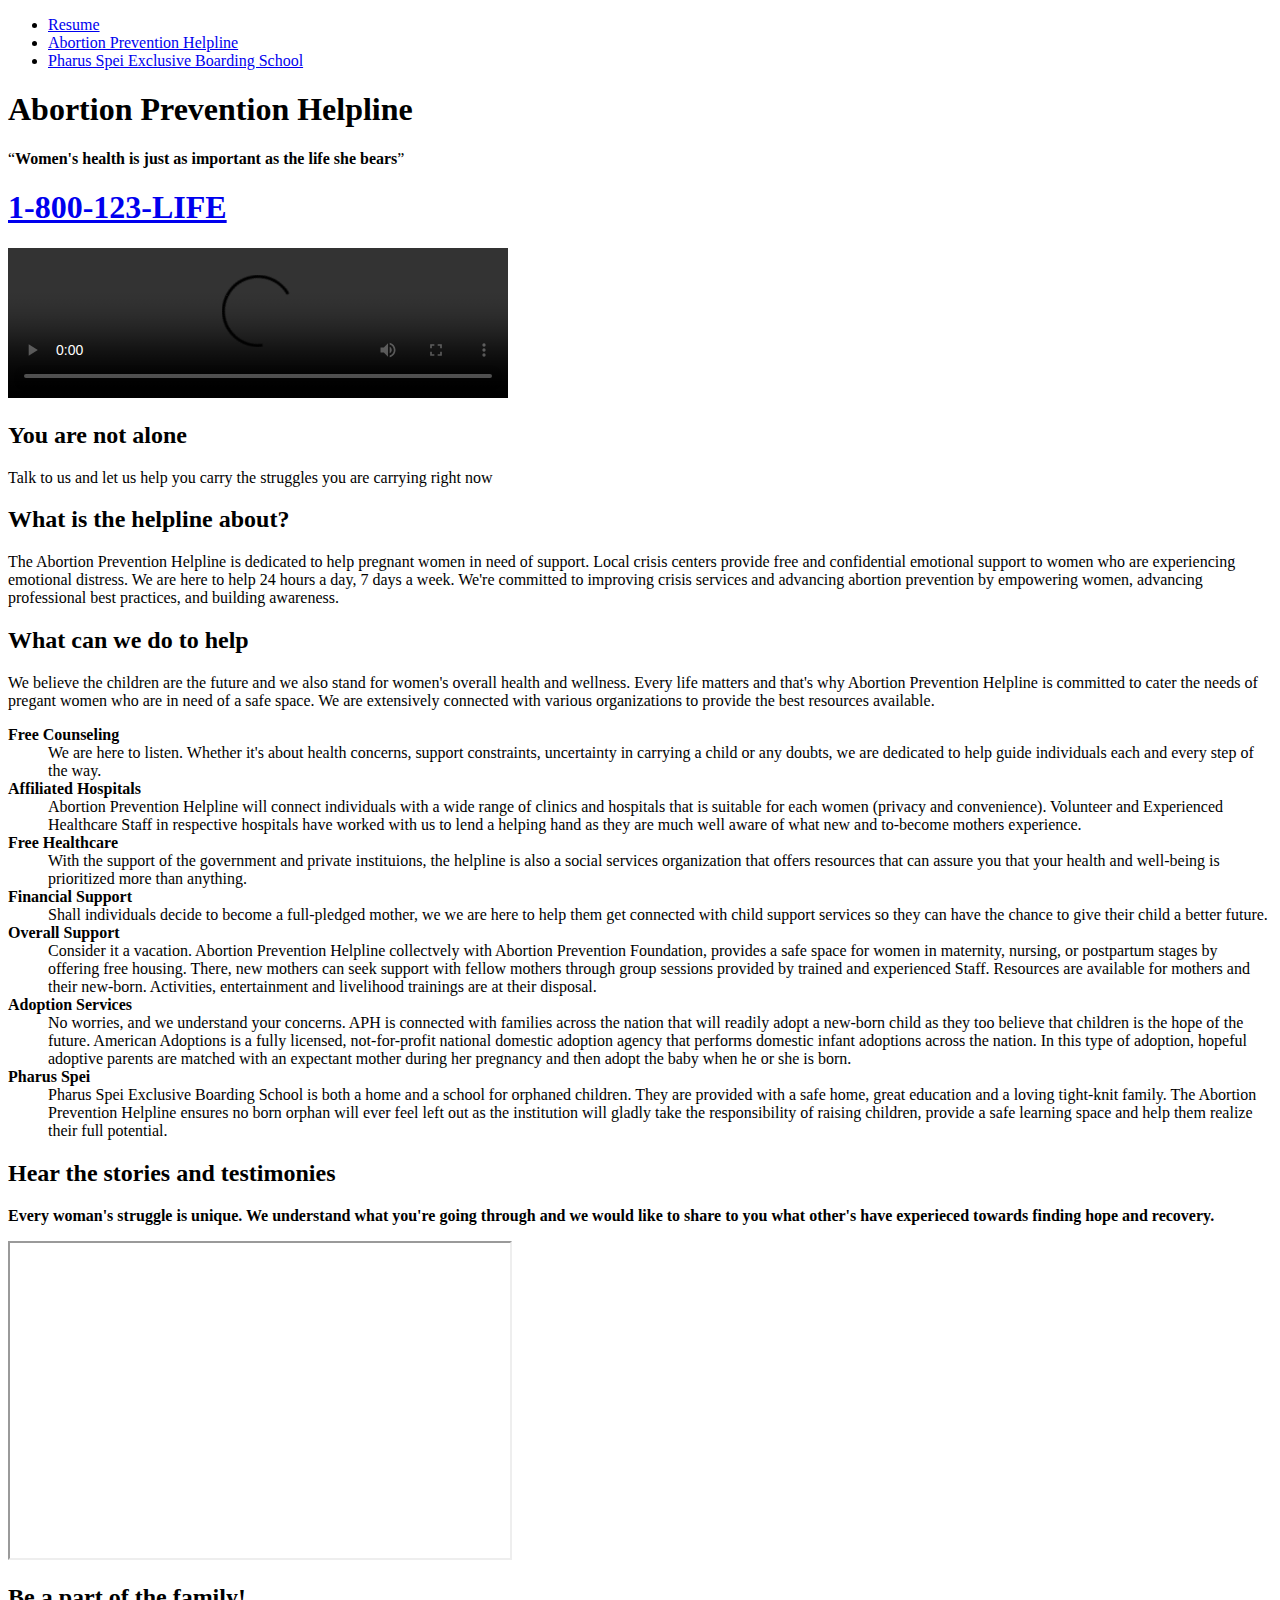
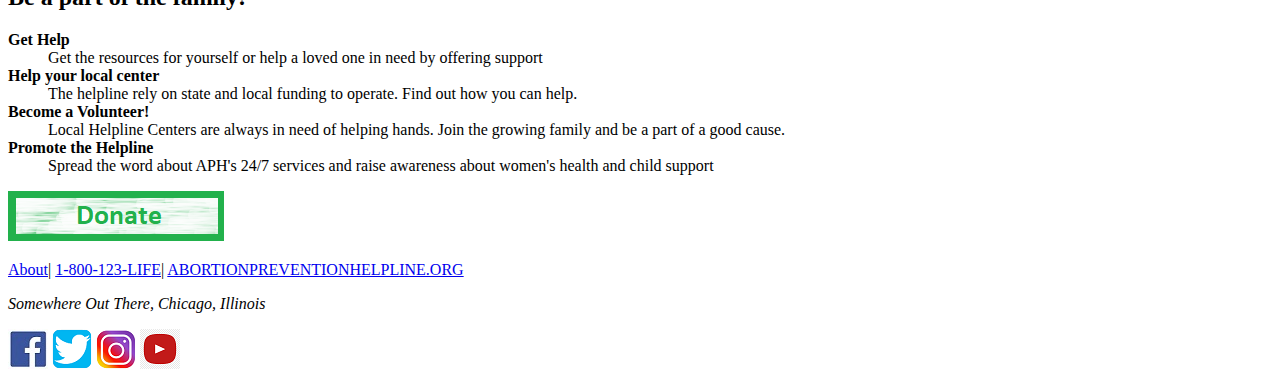
==== aph.html @ 156ce972 "Update aph.html" ====
<!DOCTYPE html>
<html lang="en">
  <head>
    <meta charset="UTF-8">
    <meta http-equiv="X-UA-Compatible" content="IE=edge">
    <meta name="viewport" content="width=device-width, initial-scale=1.0">
    <link rel="stylesheet" href="style.css">
    <link rel="stylesheet" href="normalize.css">
    <link rel="icon" href="images/webIcon.PNG">
    <title>Marc Envisions-APH</title>
  </head>

  <body>
    <header>
      <nav>
        <ul>
          <li><a href="index.html">Resume</a></li>
          <li><a href="aph.html">Abortion Prevention Helpline</a></li>
          <li><a href="pharus.html">Pharus Spei Exclusive Boarding School</a></li>
        </ul>
      </nav>
    </header>
    <main>
      <section>
        <h1>Abortion Prevention Helpline</h1>
        <q><strong>Women's health is just as important as the life she bears</strong></q>
        <a href="tel:0123456789"><h1>1-800-123-LIFE</h1></a>
      </section>
  
      <section>
        <video controls autoplay loop width="500" src="media/motherandchild.mp4">This browser may not support video file</video>
        <h2>You are not alone</h2>
        <p>Talk to us and let us help you carry the struggles you are carrying right now</p>
      </section>
  
      <section>
        <h2>What is the helpline about?</h2>
        <p>
          The Abortion Prevention Helpline is dedicated to help pregnant women in need of support. Local crisis centers provide free and confidential 
          emotional support to women who are experiencing emotional distress. We are here to help 24 hours a day, 7 days a week. We're committed 
          to improving crisis services and advancing abortion prevention by empowering women, advancing professional best practices, 
          and building awareness.
        </p>
      </section>
      
      <section>
        <h2>What can we do to help</h2>
        <p>
          We believe the children are the future and we also stand for women's overall health and wellness. Every life matters and that's why 
          Abortion Prevention Helpline is committed to cater the needs of pregant women who are in need of a safe space. We are extensively connected 
          with various organizations to provide the best resources available.
        </p>
        <dl>
          <dt><strong>Free Counseling</strong></dt>
          <dd>
            We are here to listen. Whether it's about health concerns, support constraints, uncertainty in carrying a child or any doubts, we 
            are dedicated to help guide individuals each and every step of the way. 
          </dd>
          <dt><strong>Affiliated Hospitals</strong></dt>
          <dd>
            Abortion Prevention Helpline will connect individuals with a wide range of clinics and hospitals that is suitable for each women (privacy and convenience).
            Volunteer and Experienced Healthcare Staff in respective hospitals have worked with us to lend a helping hand as they are much well 
            aware of what new and to-become mothers experience.
          </dd>
          <dt><strong>Free Healthcare</strong></dt>
          <dd>
            With the support of the government and private instituions, the helpline is also a social services organization that offers resources that can
            assure you that your health and well-being is prioritized more than anything.
          </dd>
          <dt><strong>Financial Support</strong></dt>
          <dd>
            Shall individuals decide to become a full-pledged mother, we we are here to help them get connected with child support services so they can have the chance to 
            give their child a better future. 
          </dd>
          <dt><strong>Overall Support</strong></dt>
          <dd>
            Consider it a vacation. Abortion Prevention Helpline collectvely with Abortion Prevention Foundation, provides a safe space for women in maternity, nursing, or
            postpartum stages by offering free housing. There, new mothers can seek support with fellow mothers through group sessions provided by trained and experienced Staff.
            Resources are available for mothers and their new-born. Activities, entertainment and livelihood trainings are at their disposal.
          </dd>
          <dt><strong>Adoption Services</strong></dt>
          <dd>
            No worries, and we understand your concerns. APH is connected with families across the nation that will readily adopt a new-born child as they too believe
            that children is the hope of the future. American Adoptions is a fully licensed, not-for-profit national domestic adoption agency that performs domestic infant 
            adoptions across the nation. In this type of adoption, hopeful adoptive parents are matched with an expectant mother during her pregnancy and then adopt the 
            baby when he or she is born.
          </dd>
          <dt><strong>Pharus Spei</strong></dt>
          <dd>
            Pharus Spei Exclusive Boarding School is both a home and a school for orphaned children. They are provided with a safe home, great education and a
            loving tight-knit family. The Abortion Prevention Helpline ensures no born orphan will ever feel left out as the institution will gladly take the responsibility
            of raising children, provide a safe learning space and help them realize their full potential.
          </dd>
        </dl>
      </section>

      <section>
        <h2>Hear the stories and testimonies</h2>
        <p><strong>Every woman's struggle is unique. We understand what you're going through and we would like to share to you what other's have experieced towards finding hope and recovery.</strong></p>
        <iframe width="500" height="315" src="https://www.youtube.com/embed/kkMbNceHHxA" title="YouTube video player" allow="accelerometer; autoplay; clipboard-write; encrypted-media; gyroscope; picture-in-picture" allowfullscreen></iframe>
      </section>
      
      <section>
        <h2>Be a part of the family!</h2>
        <dl>
          <dt><strong>Get Help</strong></dt>
          <dd>Get the resources for yourself or help a loved one in need by offering support</dd>
          <dt><strong>Help your local center</strong></dt>
          <dd>The helpline rely on state and local funding to operate. Find out how you can help.</dd>
          <dt><strong>Become a Volunteer!</strong></dt>
          <dd>Local Helpline Centers are always in need of helping hands. Join the growing family and be a part of a good cause.</dd>
          <dt><strong>Promote the Helpline</strong></dt>
          <dd>Spread the word about APH's 24/7 services and raise awareness about women's health and child support</dd>
        </dl>
        <a href="https://www.paypal.com"><img src="images/donate.png" alt="This is a donate button" title="Donate Now"></a> 
      </section>
    </main>
    <footer>
      <nav>
        <p>
          <a href="index.html">About</a>|
          <a href="tel:0123456789">1-800-123-LIFE</a>|
          <a href="abh.html">ABORTIONPREVENTIONHELPLINE.ORG</a>
        </p>
      </nav>
      <address>Somewhere Out There, Chicago, Illinois</address>
      <p>
        <a href="https://www.facebook.com"><img src="images/fb.png" alt="this is facebook link" title="Connect with us on Facebook"></a>
        <a href="https://www.twitter.com"><img src="images/tt.png" alt="this is twitter link" title="Connect with us on Twitter"></a>
        <a href="https://www.instagram.com"><img src="images/ig.png" alt="this is instagram link" title="Connect with us on Instagram"></a>
        <a href="https://www.youtube.com"><img src="images/yt.png" alt="this is youtube link" title="Connect with us on YouTube"></a>
      </p>     
    </footer>
  </body>
</html>
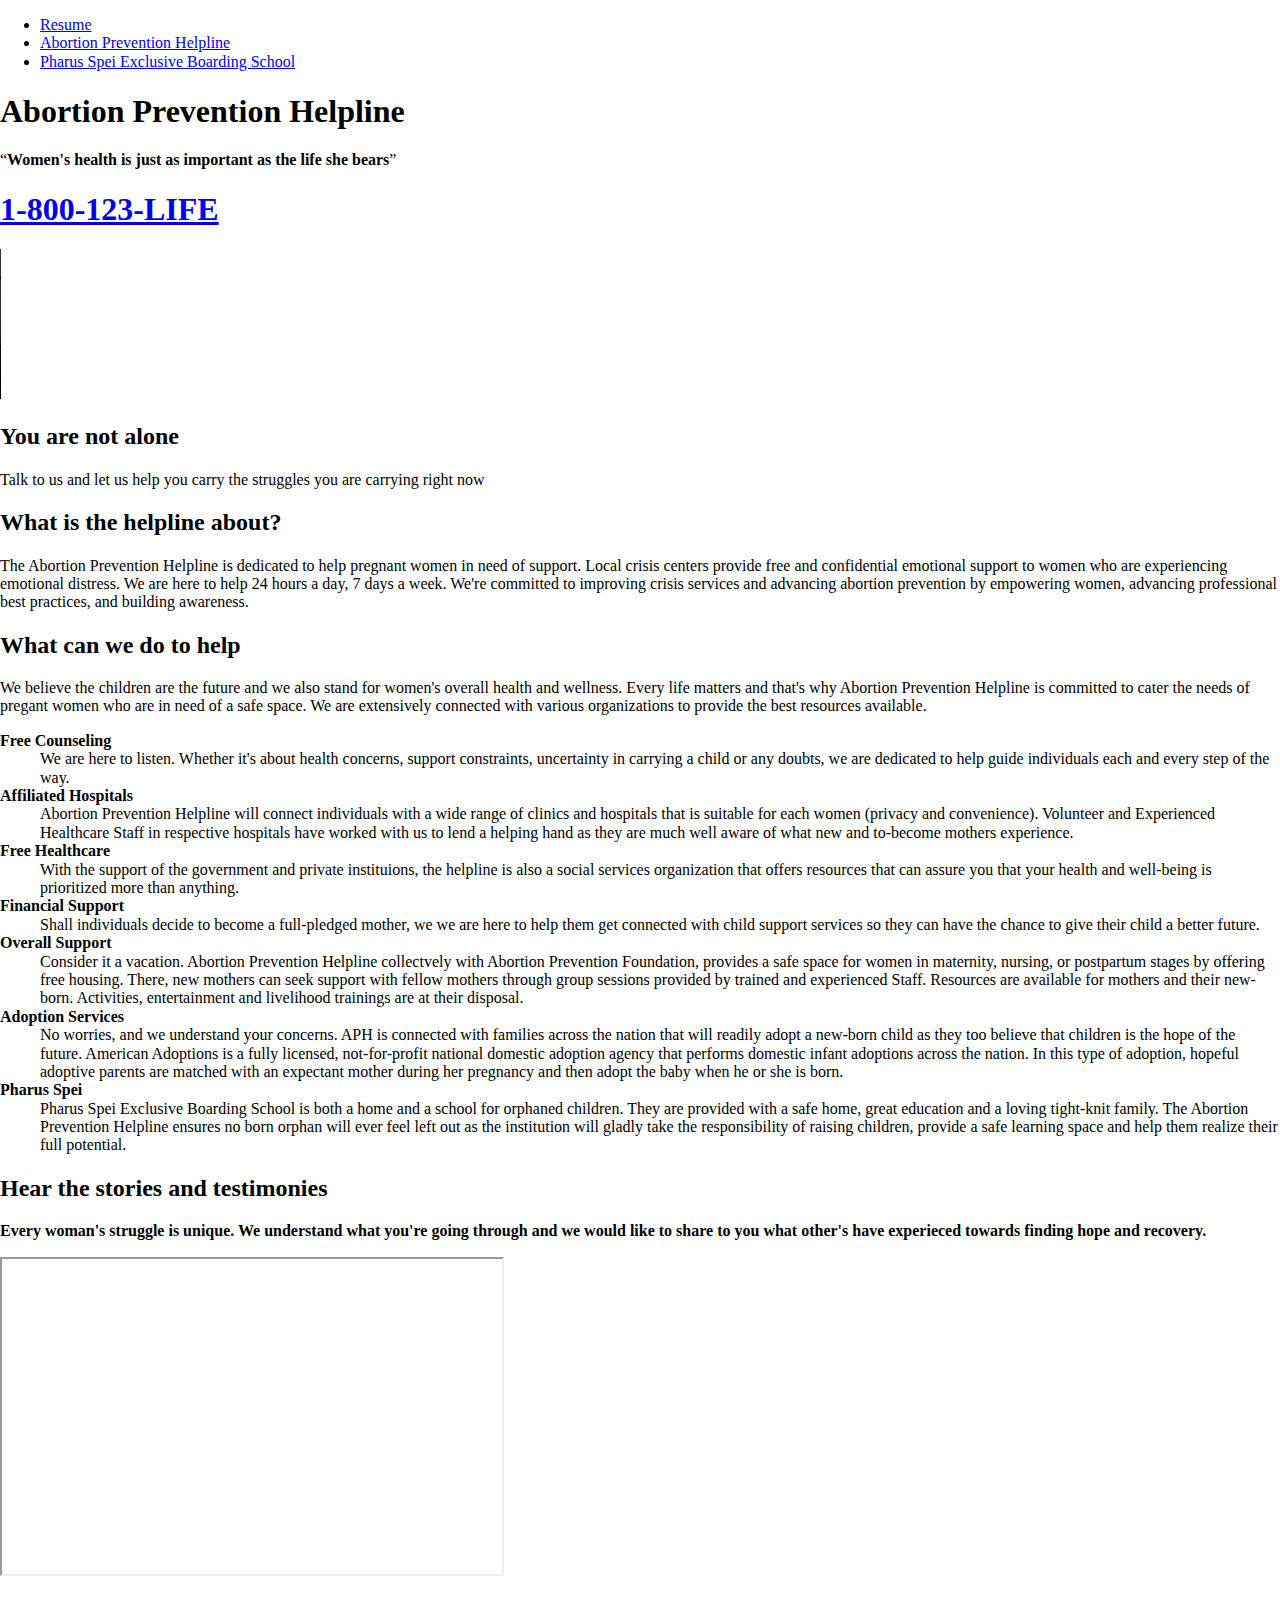
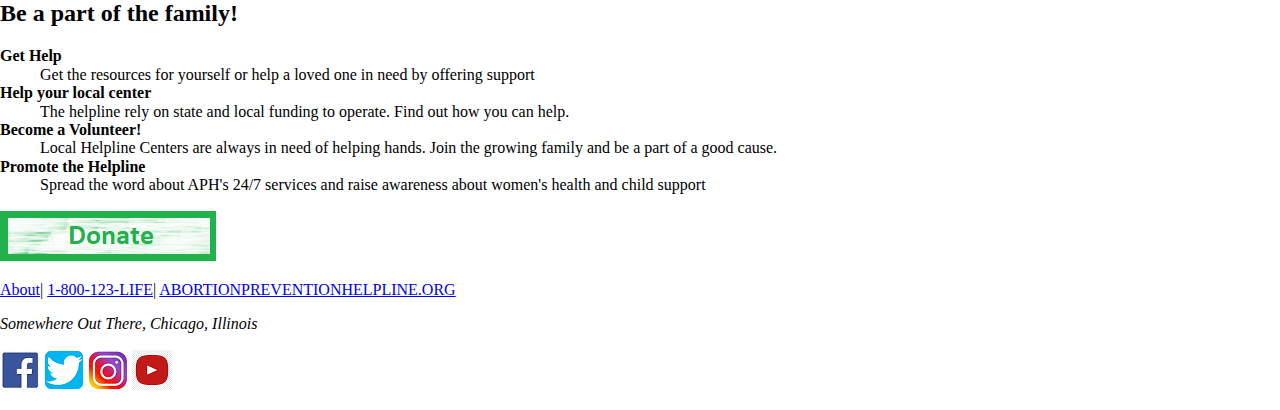
==== commit 9f663590: "Update aph.html" ====
--- a/aph.html
+++ b/aph.html
@@ -4,8 +4,8 @@
     <meta charset="UTF-8">
     <meta http-equiv="X-UA-Compatible" content="IE=edge">
     <meta name="viewport" content="width=device-width, initial-scale=1.0">
-    <link rel="stylesheet" href="style.css">
-    <link rel="stylesheet" href="normalize.css">
+    <link rel="stylesheet" href="css/style.css">
+    <link rel="stylesheet" href="css/normalize.css">
     <link rel="icon" href="images/webIcon.PNG">
     <title>Marc Envisions-APH</title>
   </head>
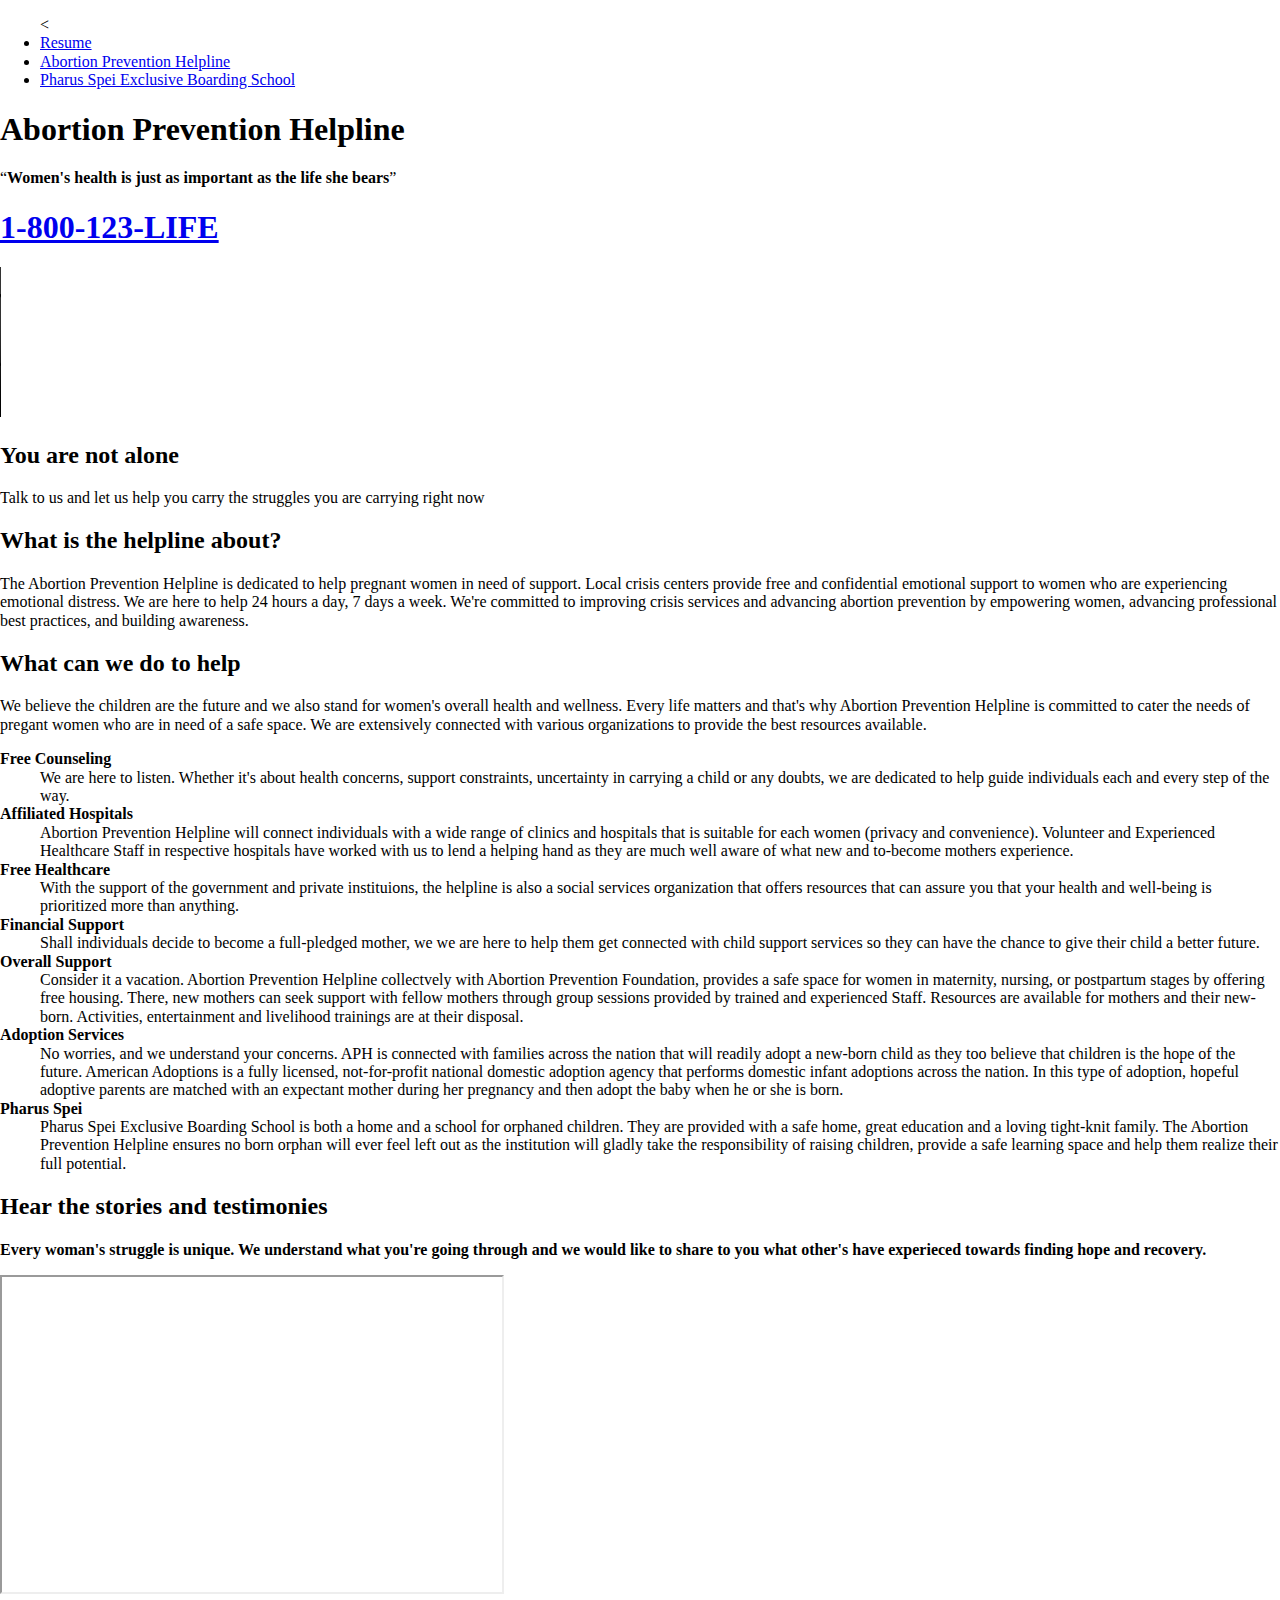
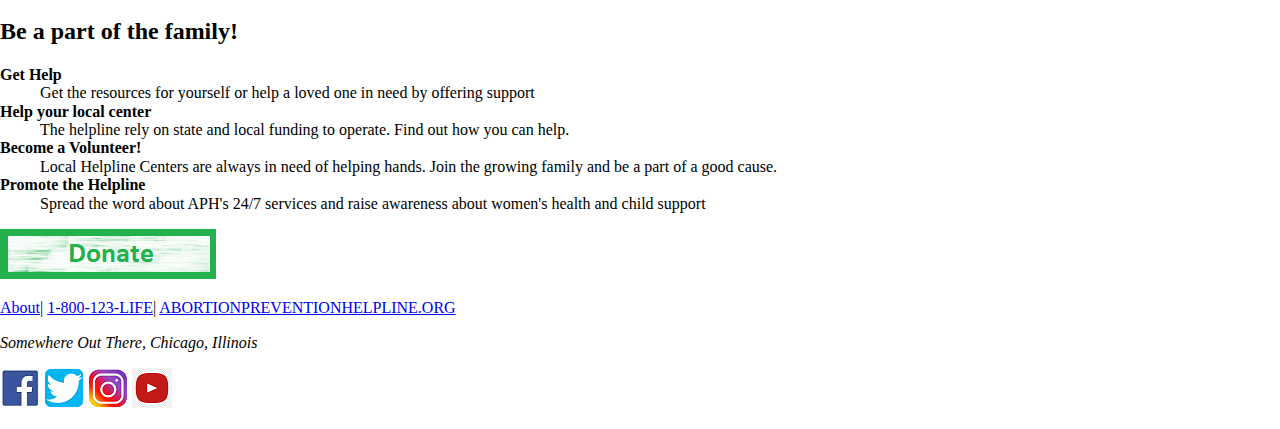
==== commit 9d2ee236: "Update aph.html" ====
--- a/aph.html
+++ b/aph.html
@@ -14,8 +14,8 @@
     <header>
       <nav>
         <ul>
-          <li><a href="index.html">Resume</a></li>
-          <li><a href="aph.html">Abortion Prevention Helpline</a></li>
+          <<li><a href="index.html">Resume</a></li>
+          <li id="selected"><a href="aph.html">Abortion Prevention Helpline</a></li>
           <li><a href="pharus.html">Pharus Spei Exclusive Boarding School</a></li>
         </ul>
       </nav>
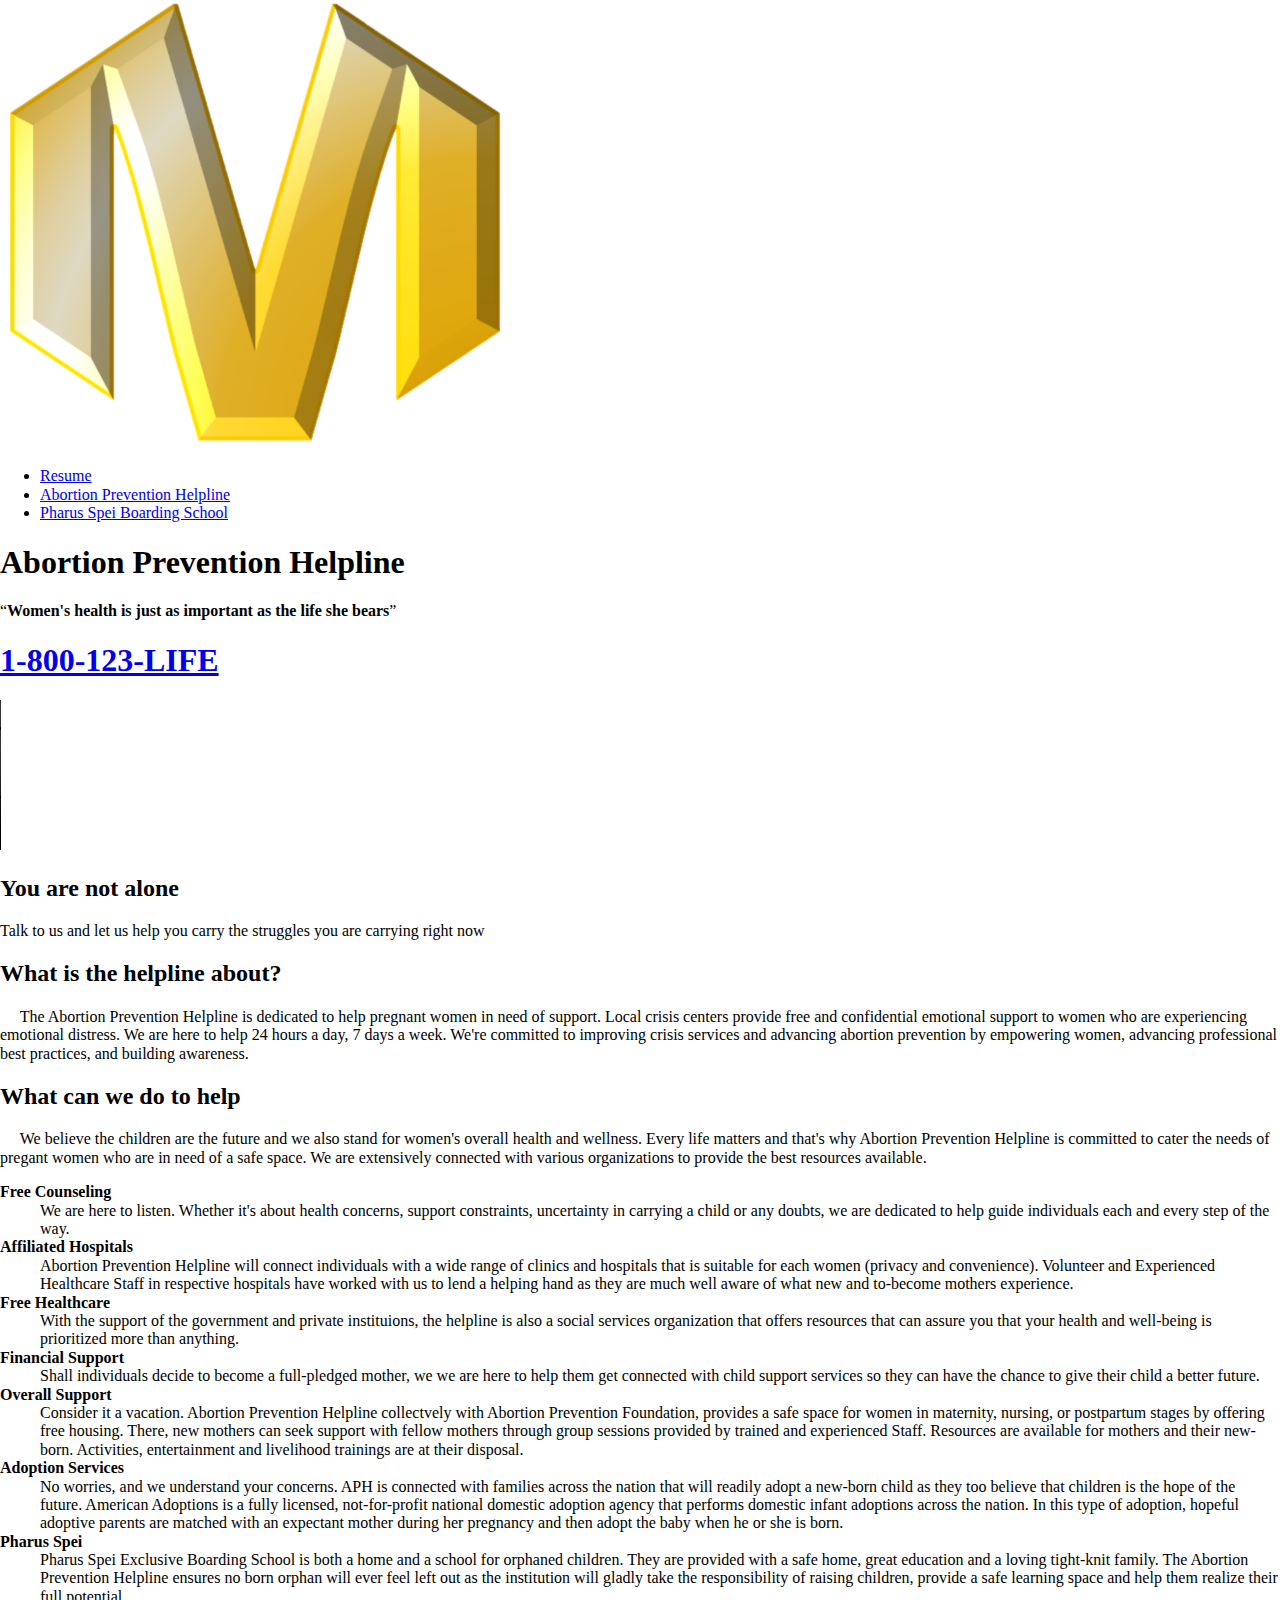
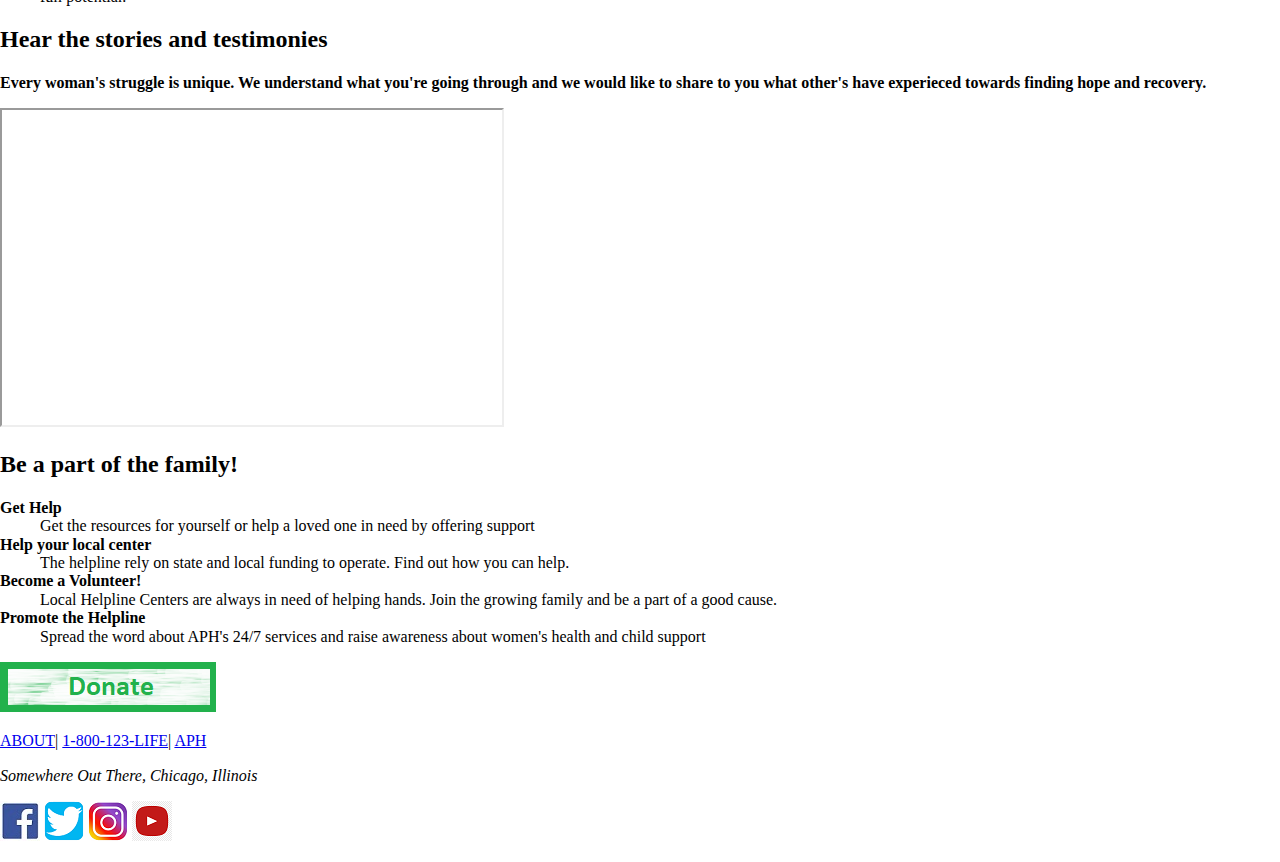
==== commit b16bd5eb: "Update aph.html" ====
--- a/aph.html
+++ b/aph.html
@@ -6,125 +6,144 @@
     <meta name="viewport" content="width=device-width, initial-scale=1.0">
     <link rel="stylesheet" href="css/style.css">
     <link rel="stylesheet" href="css/normalize.css">
+    <link rel="stylesheet" href="css/animations.css">
+    <link href="https://fonts.googleapis.com/css2?family=Varela+Round&display=swap" rel="stylesheet">
     <link rel="icon" href="images/webIcon.PNG">
     <title>Marc Envisions-APH</title>
   </head>
 
-  <body>
-    <header>
-      <nav>
+  <body id="aphBG" class="background">
+    <header id="navbar">
+      <div  id="logo"><img src="images/Logo.png" alt="logo" title="Marc Envisions"></div>
+      <nav id="navbar-container">
         <ul>
-          <<li><a href="index.html">Resume</a></li>
+          <li><a href="index.html">Resume</a></li>
           <li id="selected"><a href="aph.html">Abortion Prevention Helpline</a></li>
-          <li><a href="pharus.html">Pharus Spei Exclusive Boarding School</a></li>
+          <li><a href="pharus.html">Pharus Spei Boarding School</a></li>
         </ul>
       </nav>
     </header>
     <main>
-      <section>
-        <h1>Abortion Prevention Helpline</h1>
-        <q><strong>Women's health is just as important as the life she bears</strong></q>
-        <a href="tel:0123456789"><h1>1-800-123-LIFE</h1></a>
+      <section id="pagehead">
+        <div>
+          <h1>Abortion Prevention Helpline</h1>
+          <q><strong>Women's health is just as important as the life she bears</strong></q>
+          <a href="tel:0123456789"><h1>1-800-123-LIFE</h1></a>
+        </div>
       </section>
   
-      <section>
-        <video controls autoplay loop width="500" src="media/motherandchild.mp4">This browser may not support video file</video>
-        <h2>You are not alone</h2>
-        <p>Talk to us and let us help you carry the struggles you are carrying right now</p>
-      </section>
+      <div id="aphContent">
+        <section id="sec1">
+          <video class="media" controls autoplay loop width="500" src="media/motherandchild.mp4">This browser may not support video file</video>
+          <h2>You are not alone</h2>
+          <p>Talk to us and let us help you carry the struggles you are carrying right now</p>
+        </section>
+    
+        <section class="sec2">
+          <h2 class="title">What is the helpline about?</h2>
+          <p class="description">
+            &emsp; The Abortion Prevention Helpline is dedicated to help pregnant women in need of support. Local crisis centers provide free and confidential 
+            emotional support to women who are experiencing emotional distress. We are here to help 24 hours a day, 7 days a week. We're committed 
+            to improving crisis services and advancing abortion prevention by empowering women, advancing professional best practices, 
+            and building awareness.
+          </p>
+        </section>
+        
+        <section class="sec2">
+          <h2 class="title">What can we do to help</h2>
+          <div class="description">
+            <p>
+              &emsp; We believe the children are the future and we also stand for women's overall health and wellness. Every life matters and that's why 
+              Abortion Prevention Helpline is committed to cater the needs of pregant women who are in need of a safe space. We are extensively connected 
+              with various organizations to provide the best resources available.
+            </p>
+            <dl>
+              <dt><strong>Free Counseling</strong></dt>
+              <dd>
+                We are here to listen. Whether it's about health concerns, support constraints, uncertainty in carrying a child or any doubts, we 
+                are dedicated to help guide individuals each and every step of the way. 
+              </dd>
+              <dt><strong>Affiliated Hospitals</strong></dt>
+              <dd>
+                Abortion Prevention Helpline will connect individuals with a wide range of clinics and hospitals that is suitable for each women (privacy and convenience).
+                Volunteer and Experienced Healthcare Staff in respective hospitals have worked with us to lend a helping hand as they are much well 
+                aware of what new and to-become mothers experience.
+              </dd>
+              <dt><strong>Free Healthcare</strong></dt>
+              <dd>
+                With the support of the government and private instituions, the helpline is also a social services organization that offers resources that can
+                assure you that your health and well-being is prioritized more than anything.
+              </dd>
+              <dt><strong>Financial Support</strong></dt>
+              <dd>
+                Shall individuals decide to become a full-pledged mother, we we are here to help them get connected with child support services so they can have the chance to 
+                give their child a better future. 
+              </dd>
+              <dt><strong>Overall Support</strong></dt>
+              <dd>
+                Consider it a vacation. Abortion Prevention Helpline collectvely with Abortion Prevention Foundation, provides a safe space for women in maternity, nursing, or
+                postpartum stages by offering free housing. There, new mothers can seek support with fellow mothers through group sessions provided by trained and experienced Staff.
+                Resources are available for mothers and their new-born. Activities, entertainment and livelihood trainings are at their disposal.
+              </dd>
+              <dt><strong>Adoption Services</strong></dt>
+              <dd>
+                No worries, and we understand your concerns. APH is connected with families across the nation that will readily adopt a new-born child as they too believe
+                that children is the hope of the future. American Adoptions is a fully licensed, not-for-profit national domestic adoption agency that performs domestic infant 
+                adoptions across the nation. In this type of adoption, hopeful adoptive parents are matched with an expectant mother during her pregnancy and then adopt the 
+                baby when he or she is born.
+              </dd>
+              <dt><strong>Pharus Spei</strong></dt>
+              <dd>
+                Pharus Spei Exclusive Boarding School is both a home and a school for orphaned children. They are provided with a safe home, great education and a
+                loving tight-knit family. The Abortion Prevention Helpline ensures no born orphan will ever feel left out as the institution will gladly take the responsibility
+                of raising children, provide a safe learning space and help them realize their full potential.
+              </dd>
+            </dl>
+          </div>
+        </section>
   
-      <section>
-        <h2>What is the helpline about?</h2>
-        <p>
-          The Abortion Prevention Helpline is dedicated to help pregnant women in need of support. Local crisis centers provide free and confidential 
-          emotional support to women who are experiencing emotional distress. We are here to help 24 hours a day, 7 days a week. We're committed 
-          to improving crisis services and advancing abortion prevention by empowering women, advancing professional best practices, 
-          and building awareness.
-        </p>
-      </section>
-      
-      <section>
-        <h2>What can we do to help</h2>
-        <p>
-          We believe the children are the future and we also stand for women's overall health and wellness. Every life matters and that's why 
-          Abortion Prevention Helpline is committed to cater the needs of pregant women who are in need of a safe space. We are extensively connected 
-          with various organizations to provide the best resources available.
-        </p>
-        <dl>
-          <dt><strong>Free Counseling</strong></dt>
-          <dd>
-            We are here to listen. Whether it's about health concerns, support constraints, uncertainty in carrying a child or any doubts, we 
-            are dedicated to help guide individuals each and every step of the way. 
-          </dd>
-          <dt><strong>Affiliated Hospitals</strong></dt>
-          <dd>
-            Abortion Prevention Helpline will connect individuals with a wide range of clinics and hospitals that is suitable for each women (privacy and convenience).
-            Volunteer and Experienced Healthcare Staff in respective hospitals have worked with us to lend a helping hand as they are much well 
-            aware of what new and to-become mothers experience.
-          </dd>
-          <dt><strong>Free Healthcare</strong></dt>
-          <dd>
-            With the support of the government and private instituions, the helpline is also a social services organization that offers resources that can
-            assure you that your health and well-being is prioritized more than anything.
-          </dd>
-          <dt><strong>Financial Support</strong></dt>
-          <dd>
-            Shall individuals decide to become a full-pledged mother, we we are here to help them get connected with child support services so they can have the chance to 
-            give their child a better future. 
-          </dd>
-          <dt><strong>Overall Support</strong></dt>
-          <dd>
-            Consider it a vacation. Abortion Prevention Helpline collectvely with Abortion Prevention Foundation, provides a safe space for women in maternity, nursing, or
-            postpartum stages by offering free housing. There, new mothers can seek support with fellow mothers through group sessions provided by trained and experienced Staff.
-            Resources are available for mothers and their new-born. Activities, entertainment and livelihood trainings are at their disposal.
-          </dd>
-          <dt><strong>Adoption Services</strong></dt>
-          <dd>
-            No worries, and we understand your concerns. APH is connected with families across the nation that will readily adopt a new-born child as they too believe
-            that children is the hope of the future. American Adoptions is a fully licensed, not-for-profit national domestic adoption agency that performs domestic infant 
-            adoptions across the nation. In this type of adoption, hopeful adoptive parents are matched with an expectant mother during her pregnancy and then adopt the 
-            baby when he or she is born.
-          </dd>
-          <dt><strong>Pharus Spei</strong></dt>
-          <dd>
-            Pharus Spei Exclusive Boarding School is both a home and a school for orphaned children. They are provided with a safe home, great education and a
-            loving tight-knit family. The Abortion Prevention Helpline ensures no born orphan will ever feel left out as the institution will gladly take the responsibility
-            of raising children, provide a safe learning space and help them realize their full potential.
-          </dd>
-        </dl>
-      </section>
-
-      <section>
-        <h2>Hear the stories and testimonies</h2>
-        <p><strong>Every woman's struggle is unique. We understand what you're going through and we would like to share to you what other's have experieced towards finding hope and recovery.</strong></p>
-        <iframe width="500" height="315" src="https://www.youtube.com/embed/kkMbNceHHxA" title="YouTube video player" allow="accelerometer; autoplay; clipboard-write; encrypted-media; gyroscope; picture-in-picture" allowfullscreen></iframe>
-      </section>
-      
-      <section>
-        <h2>Be a part of the family!</h2>
-        <dl>
-          <dt><strong>Get Help</strong></dt>
-          <dd>Get the resources for yourself or help a loved one in need by offering support</dd>
-          <dt><strong>Help your local center</strong></dt>
-          <dd>The helpline rely on state and local funding to operate. Find out how you can help.</dd>
-          <dt><strong>Become a Volunteer!</strong></dt>
-          <dd>Local Helpline Centers are always in need of helping hands. Join the growing family and be a part of a good cause.</dd>
-          <dt><strong>Promote the Helpline</strong></dt>
-          <dd>Spread the word about APH's 24/7 services and raise awareness about women's health and child support</dd>
-        </dl>
-        <a href="https://www.paypal.com"><img src="images/donate.png" alt="This is a donate button" title="Donate Now"></a> 
-      </section>
+        <section id="s_t">
+          <h2>Hear the stories and testimonies</h2>
+          <p><strong>Every woman's struggle is unique. We understand what you're going through and we would like to share to you what other's have experieced towards finding hope and recovery.</strong></p>
+          <iframe class="media" width="500" height="315" src="https://www.youtube.com/embed/kkMbNceHHxA" title="YouTube video player" allow="accelerometer; autoplay; clipboard-write; encrypted-media; gyroscope; picture-in-picture" allowfullscreen></iframe>
+        </section>
+        
+        <section id="sec3">
+          <h2>Be a part of the family!</h2>
+          <div id="s3boxes">
+            <dl>
+              <div class="box">
+                <dt><strong>Get Help</strong></dt>
+                <dd>Get the resources for yourself or help a loved one in need by offering support</dd>
+              </div>
+              <div class="box">
+                <dt><strong>Help your local center</strong></dt>
+                <dd>The helpline rely on state and local funding to operate. Find out how you can help.</dd>
+              </div>
+              <div class="box">
+                <dt><strong>Become a Volunteer!</strong></dt>
+                <dd>Local Helpline Centers are always in need of helping hands. Join the growing family and be a part of a good cause.</dd>
+              </div>
+              <div class="box">
+                <dt><strong>Promote the Helpline</strong></dt>
+                <dd>Spread the word about APH's 24/7 services and raise awareness about women's health and child support</dd>
+              </div>
+            </dl>
+          </div>
+          <div id="donate">
+            <a href="https://www.paypal.com"><img src="images/donate.png" alt="This is a donate button" title="Donate Now"></a> 
+          </div>
+        </section>
+      </div>
     </main>
-    <footer>
-      <nav>
-        <p>
-          <a href="index.html">About</a>|
-          <a href="tel:0123456789">1-800-123-LIFE</a>|
-          <a href="abh.html">ABORTIONPREVENTIONHELPLINE.ORG</a>
-        </p>
-      </nav>
+    <footer id="aphFoot">
+      <p>
+        <a href="index.html">ABOUT</a>|
+        <a href="tel:0123456789">1-800-123-LIFE</a>|
+        <a href="aph.html">APH</a>
+      </p>
       <address>Somewhere Out There, Chicago, Illinois</address>
-      <p>
+      <p id="medialinks">
         <a href="https://www.facebook.com"><img src="images/fb.png" alt="this is facebook link" title="Connect with us on Facebook"></a>
         <a href="https://www.twitter.com"><img src="images/tt.png" alt="this is twitter link" title="Connect with us on Twitter"></a>
         <a href="https://www.instagram.com"><img src="images/ig.png" alt="this is instagram link" title="Connect with us on Instagram"></a>
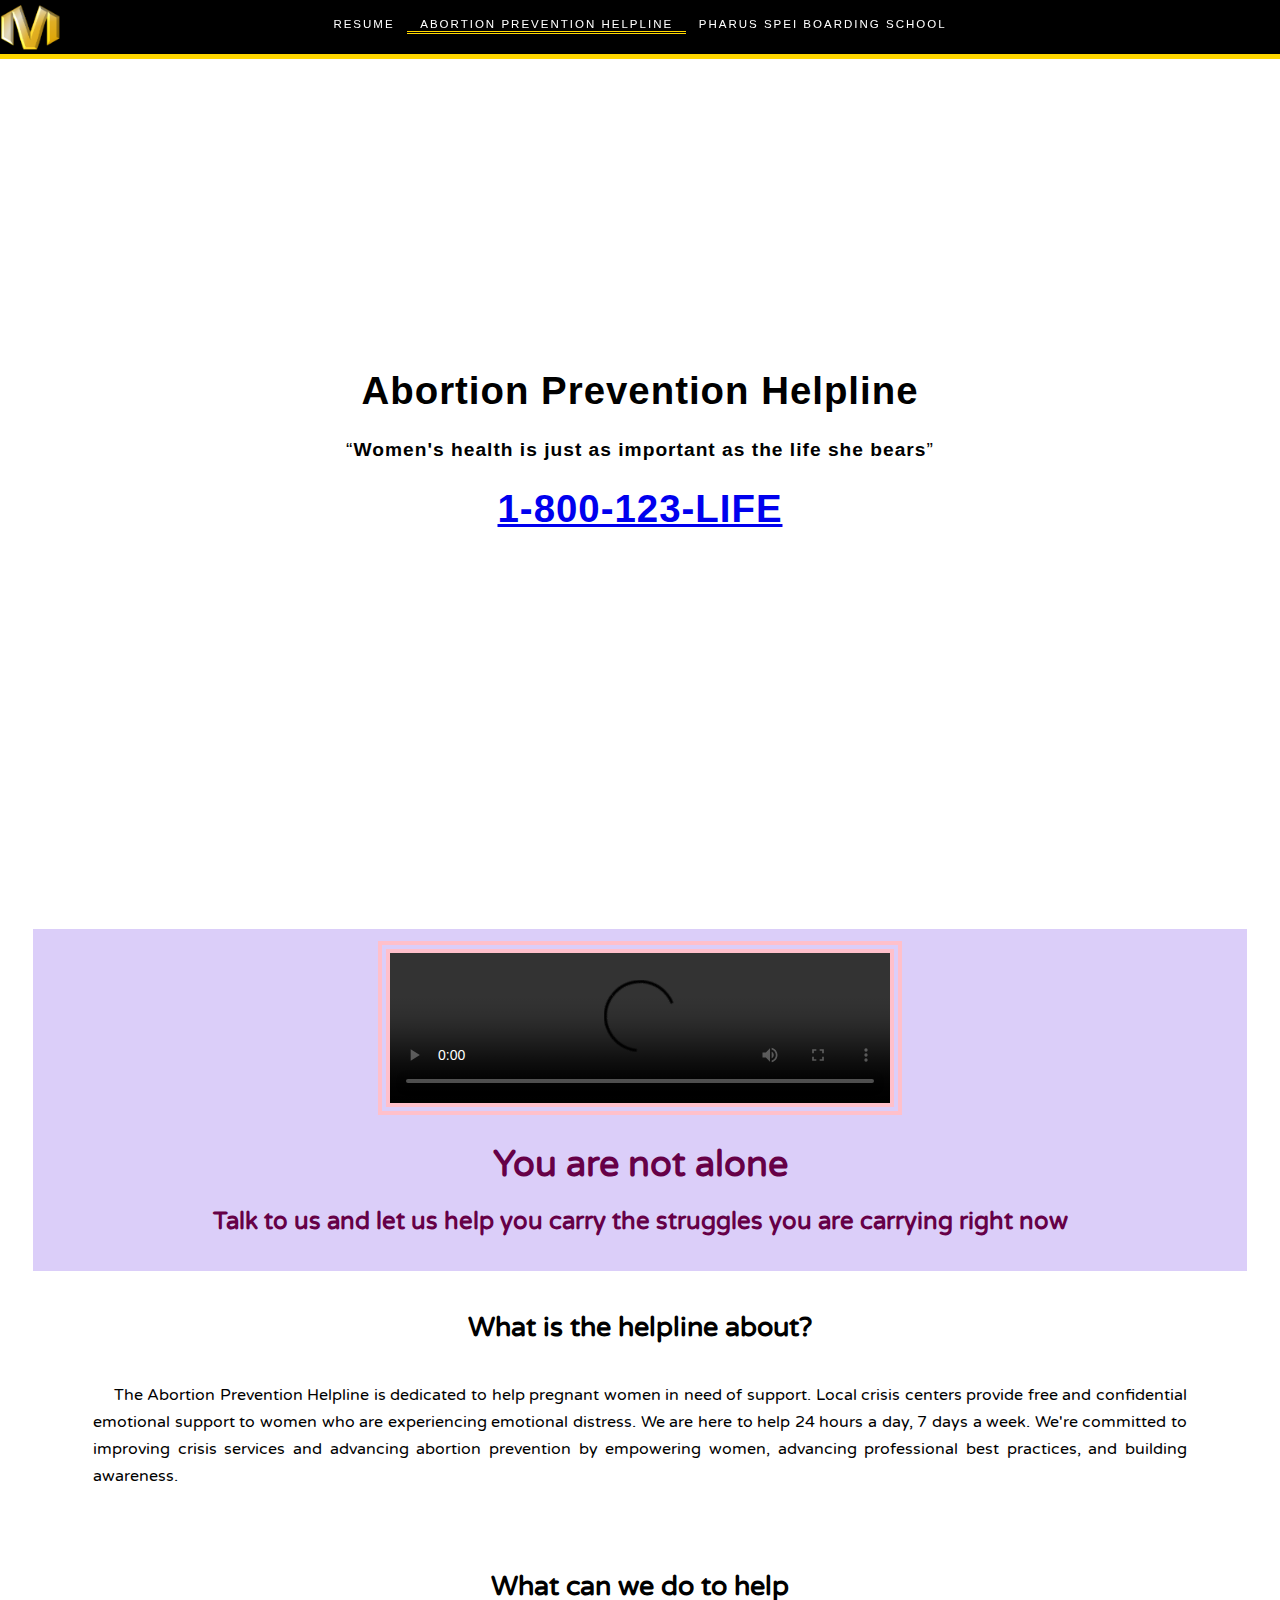
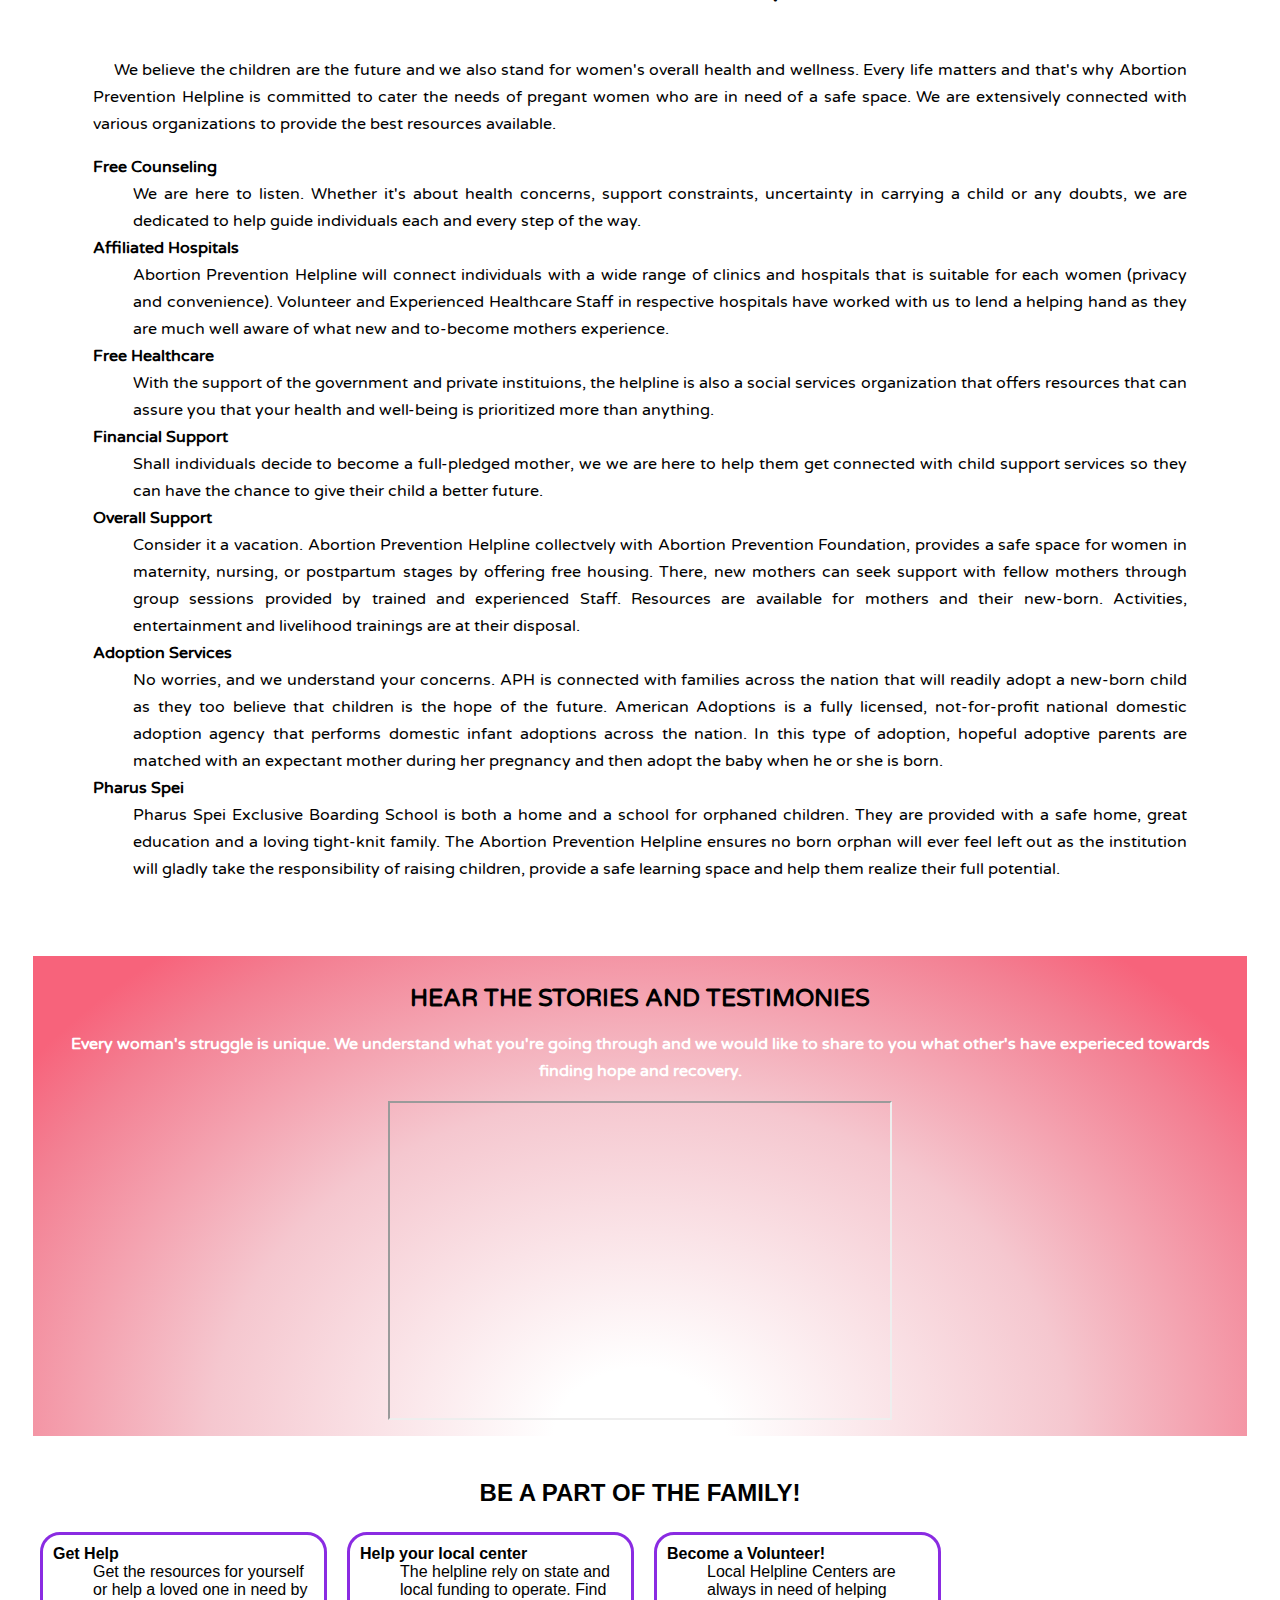
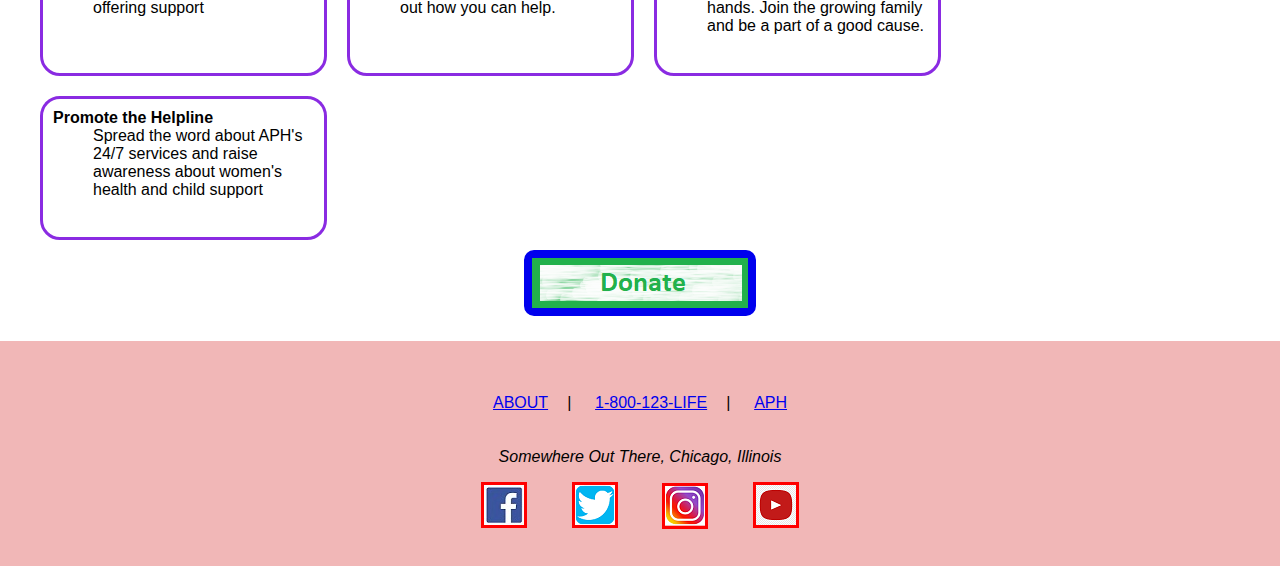
==== commit 118b1195: "update content" ====
--- a/aph.html
+++ b/aph.html
@@ -14,7 +14,7 @@
 
   <body id="aphBG" class="background">
     <header id="navbar">
-      <div  id="logo"><img src="images/Logo.png" alt="logo" title="Marc Envisions"></div>
+      <div id="logo"><img src="images/Logo.png" alt="logo" title="Marc Envisions"></div>
       <nav id="navbar-container">
         <ul>
           <li><a href="index.html">Resume</a></li>
--- a/css/style.css
+++ b/css/style.css
@@ -0,0 +1,625 @@
+.background{
+  -webkit-background-size: cover;
+  -moz-background-size: cover;
+  -o-background-size: cover;
+  background-size: cover;
+  background-attachment: fixed;
+  background-repeat: no-repeat;
+  background-position: center center;
+}
+
+#resumeBG{
+  background-image: url('/ITMD361_Project_02/images/bgwallpaper.jpeg');
+}
+
+#navbar{
+  background-color:black;
+  overflow: hidden;
+  position: fixed;
+  width: 100vw;
+  height: 6vh;
+  top: 0;
+  z-index: 5;
+  border-bottom-style: solid;
+  border-bottom-width: 5px;
+  border-color: gold;
+}
+
+#logo{
+  position: inherit;
+  float: left;
+  max-width: 5%;
+  min-width: 60px;
+  height: 5vh; 
+  margin-top: 5px;
+}
+
+#logo img{
+  width: 100%;
+  height: 100%;
+}
+
+#navbar-container{
+  float: left;
+  width: 100%;
+  position: fixed;
+  margin-top: 2vh;
+}
+
+#navbar-container ul{
+  list-style-type: none;
+  margin: 0;
+  padding: 0;
+  position: relative;
+  left: 50%;
+  float: left;
+}
+
+#navbar-container ul li{
+  float: left;
+  position: relative;
+  right: 50%;
+  display: block;
+  font-size: 0.9vw;
+  font-family:'Segoe UI', Tahoma, Geneva, Verdana, sans-serif;
+  letter-spacing: 2px;
+  text-transform: uppercase;
+}
+
+#navbar-container ul li a{
+  display: block;
+  padding: 0 1vw;
+  color: #fff;
+  text-decoration: none;
+  transition: text-shadow 1.5s;
+}
+
+#selected{
+  border-bottom-style: double;
+  border-color: gold;
+}
+
+#navbar-container a:hover{
+  text-shadow: 0 0 20px white, 0 0 30px yellow, 0 0 40px yellow, 0 0 50px yellow, 0 0 60px yellow, 0 0 70px yellow, 0 0 80px yellow;
+}
+
+#pagehead{
+  height: 100vh;
+  position: relative;
+  display: flex;
+  align-items: center;
+  justify-content: center;
+  text-align: center;
+  font-family:'Segoe UI', Tahoma, Geneva, Verdana, sans-serif;
+  font-size: larger;
+  color: black;
+  letter-spacing: 1px;
+}
+
+#pp{
+  border-style: solid;
+  border-width: 10px;
+  border-radius: 10px;
+}
+
+#fixedPageLayout{
+  background: rgba(0, 0, 0, 0.5);
+  height: 100%;
+  margin-bottom: 110px;
+  padding: 10px 20px 10px 20px;
+  margin-left: 20px;
+  margin-right: 20px;
+  border-style: solid;
+  border-color: gold;
+  border-radius: 10px;
+  overflow: hidden;
+}
+
+#fixedPageLayout>section{
+  color:white;
+  line-height: 30px;
+}
+
+#about{
+  max-width: 500px;
+  margin: auto;
+  margin-bottom: 50px;
+  text-align: center;
+  font-size: larger;
+  font-family:'Segoe UI', Tahoma, Geneva, Verdana, sans-serif;
+}
+
+#about~section>h3{
+  background-color: gold;
+  width: 300px;
+  color: black;
+  text-align: center;
+  border-style: solid;
+  border-radius: 5px;
+  border-color: white;
+  position: relative;
+  top: -40px;
+  align-content: center;
+}
+
+#about~section>dl{
+  padding: 0 40px 40px 40px;
+  font-family: 'Segoe UI', Tahoma, Geneva, Verdana, sans-serif;
+  color:black;
+}
+
+#about~section>ul{
+  padding: 0 40px 40px 40px;
+  font-family: 'Segoe UI', Tahoma, Geneva, Verdana, sans-serif;
+  color:black;
+  font-weight:600;
+}
+
+section>h3{
+  font-family: 'Share Tech Mono', monospace;
+  text-transform: uppercase;
+}
+
+.odd{
+  position: relative;
+  max-width: 1000px;
+  clear: both;
+  background: rgba(255, 255, 255, 0.7);
+  padding: 0 10px 0 10px;
+  border-style: solid;
+  border-radius: 10px;
+  border-color: white;
+  margin-bottom: 50px;
+}
+
+.even{
+  position: relative;
+  max-width: 1000px;
+  float: right;
+  clear: both;
+  background: rgba(255, 255, 255, 0.7);
+  padding: 0 10px 0 10px;
+  border-style: solid;
+  border-radius: 10px;
+  border-color: white;
+  margin-bottom: 50px;
+}
+
+#resFoot{
+  width: 100%;
+  position: fixed;
+  color: white;
+  bottom: 0;
+  background-color: black;
+  border-top: solid;
+  border-color: gold;
+  border-width: 5px;  
+  z-index: 1;
+  text-align: center;
+  padding-bottom: 10px;
+  font-family:'Trebuchet MS', 'Lucida Sans Unicode', 'Lucida Grande', 'Lucida Sans', Arial, sans-serif
+}
+
+#resFoot a{
+  padding: 0 20px 0 20px;
+  transition: color 1s;
+}
+
+#resFoot p a:hover{
+  color: white;
+  font-weight: bold;
+}
+
+#resFoot a:link{
+  color: gold;
+}
+
+#resFoot a:visited{
+  color: gold;
+}
+
+#aphBG{
+  background-image: url('/ITMD361_Project_02/images/aphbg.jpeg'); 
+}
+
+#aphContent{
+  max-width: 1220px;
+  margin: auto;
+  font-family: 'Segoe UI', Tahoma, Geneva, Verdana, sans-serif;
+  line-height: 2vh;
+  padding: 2%;
+  z-index: 0;
+  overflow: hidden;
+}
+
+#aphContent section>video{
+  border-style: double;
+  border-color: pink;
+  border-width: 1vw;
+}
+
+#sec1{
+  border-style: solid;
+  border-color: white;
+  background: rgba(135, 93, 235, 0.3);
+  padding: 1%;
+  width: auto;
+  display: block;
+  text-align: center;
+  font-family: 'Varela Round', sans-serif;
+  font-size: 150%;
+  font-weight: bolder;
+  color: rgb(102, 0, 71);
+  line-height: 3vh;
+}
+
+.sec2{
+  margin-top: 1vh;
+  padding: 1vh 5vh;
+  font-family: 'Varela Round', sans-serif;
+  line-height: 3vh;
+  font-size: 2vh;
+}
+
+.title{
+  text-align: center;
+}
+
+.description{
+  background:rgb(255, 255, 255, 0.5);
+  border-radius: 20px;
+  padding: 2vh;
+  text-align: justify;
+  font-size: 1.8vh;
+}
+
+.media{
+  max-width: 100%;
+  position: relative;
+}
+
+#s_t{
+  background-image: radial-gradient(at 50% 100%, white 10%, rgb(245, 199, 207) 50%, rgb(243, 127, 146) 80%, rgb(247, 99, 123) 90%);
+  border-style: solid;
+  border-color: white;
+  padding: 1%;
+  text-align: center;
+  align-content: center;
+  margin-top: 3vh;
+}
+
+#s_t h2{
+  text-transform: uppercase;
+  font-family: 'Varela Round', sans-serif;
+  line-height: 2.5vh;
+}
+
+#s_t p{
+  font-family: 'Varela Round', sans-serif;
+  font-size: 1em;
+  line-height: 3vh;
+  color: white;
+}
+
+#sec3{
+  margin-top: 5vh;
+  font-family:'Segoe UI', Tahoma, Geneva, Verdana, sans-serif;
+}
+
+#sec3 h2{
+  text-transform: uppercase;
+  text-align: center;
+}
+
+#s3boxes{
+  float: left;
+}
+
+#s3boxes dl{
+  list-style-type: none;
+  margin: 0;
+  padding: 0;
+  position: relative;
+  float: left;
+  left:50%;
+  align-content: center;
+}
+
+.box{
+  height:118px;
+  float: left;
+  position: relative;
+  display: block;
+  max-width: 261px;
+  margin: 10px;
+  padding: 10px;
+  right:50%;
+  background-color: white;
+  border-style: solid;
+  border-radius: 20px;
+  border-color: blueviolet;
+}
+
+#donate{
+  clear: both;
+}
+
+#donate a{
+  border-style: solid;
+  border-width: 0.5em;
+  border-radius: 10px;
+  display: block;
+  width: max-content;
+  height: 50px;
+  margin: 0 auto;
+}
+
+#aphFoot{
+  width: 100%;
+  height: 23vh;
+  background-color: rgb(241, 183, 183);
+  font-family: 'Segoe UI', Tahoma, Geneva, Verdana, sans-serif;
+  text-align: center;
+  padding-top: 2vh;
+}
+
+#aphFoot a{
+  display: inline-block;
+  padding: 1.5vw;
+}
+
+#medialinks a{
+  padding: 0;
+  border-style: solid;
+  border-color: red;
+  display: inline-block;
+  width: 40px;
+  height: 40px;
+  margin: 0 20px;
+}
+
+#pharusBG{
+  background-image: url('/ITMD361_Project_02/images/pharusbg.jpeg');
+  font-family: 'Padauk', sans-serif;
+  color: white;
+}
+
+#scLogo{
+  border-style: solid;
+  border-color: gold;
+}
+
+#pharusHead{
+  color: goldenrod;
+  position: fixed;
+  z-index: 0;
+}
+
+#phContent{
+  position: relative;
+  z-index: 1;
+  bottom: -200px;
+}
+
+#sect1 h2{
+  color: gold;
+}
+
+#sect1 h2+p{
+  text-align: center;
+}
+
+.odds{
+  background-color: rgb(141, 142, 150);
+  margin-top: 50px;
+  width: 100vw;
+}
+
+#vid{
+  position: relative;
+  text-align: center;
+  top:-50px
+}
+
+#vid video {
+  border-color: gold;
+  border-style: solid;
+}
+
+#vid + div{
+  padding: 0 10%;
+  padding-bottom: 5%;
+  font-size: 1.5em;
+  text-align: justify;
+}
+
+#vid + div > h2{
+  text-align: center;
+}
+
+#sect2{
+  position: relative;
+  background-image: url('/ITMD361_Project_02/images/contentbg.jpeg');
+  background-size: cover;
+  top: -20px;
+  z-index: 2;
+  margin: auto;
+  width: 90vw;
+  padding-top: 20%;
+  padding-bottom: 1vw;
+  padding-left: 1vw;
+  padding-right: 1vw;
+  font-size: 1.5em;
+  text-align: justify;
+  border-style: solid;
+  border-radius: 5px;
+  border-color: white;
+}
+
+#sect3{
+  position: relative;
+  top: -90px;
+  padding: 3% 0;
+  font-size: 1.5em;
+  color: black;
+  text-align: justify;
+}
+
+#sect3 h2{
+  background-color: black;
+  text-align: center;
+  color: white;
+}
+
+#sect3 p{
+  padding: 0 15%;
+}
+
+#MisVis{
+  position: relative;
+  margin: auto;
+  max-width: 800px;
+  border-style: solid;
+  border-radius: 10px;
+  border-width: 0.5em;
+  padding: 1%;
+  color: white;
+  background-image: radial-gradient(at 100% 0%, white 5%, lightgray 20%, darkgray 50%, black 90%);
+  margin-bottom: 40px;
+  box-shadow: -30px 30px 50px black;
+}
+
+#sect4{
+  position: relative;
+  background-image: url('/ITMD361_Project_02/images/contentbg2.jpeg');
+  background-size: cover;
+  background-position: center;
+  font-size: 1.5em;
+  width: fit-content;
+  margin: auto;
+  padding: 5vw;
+  top: -100px;
+  color: black;
+  text-align: justify;
+}
+
+#sect4 h2{
+  text-align: center;
+}
+
+#sect4 div{
+  background: rgba(255,255,255, 0.5);
+  padding: 1%;
+  border-radius: 10px;
+}
+
+.photo{
+  position: relative;
+  background-color: white;
+  max-width: 720px;
+  color: black;
+  font-family: 'Segoe UI', Tahoma, Geneva, Verdana, sans-serif;
+  margin: 20px auto;
+  top: -140px;
+  border-style: solid;
+  border-color: blue;
+  border-width: 0.3em;
+  z-index: 2;
+  box-shadow: -20px 20px 50px black;
+}
+
+.photo div{
+  text-align: center;
+}
+
+.photo h3{
+  padding: 30px 0 0 10px;
+}
+
+.photo p{
+  padding: 0 10px 20px 10px;
+  text-align: justify;
+}
+
+#sect5{
+  position: relative;
+  top: -220px;
+  z-index: 1;
+  padding-top: 5vh;
+  padding-bottom: 2vh;
+  font-size: 1.5em;
+  text-align: center;
+}
+
+#sect5 div{
+  text-align: center;
+}
+
+#sect5 iframe{
+  box-shadow: -20px 20px 40px black;
+}
+
+#sect6{
+  position: relative;
+  top: -240px;
+  background-image: url('/ITMD361_Project_02/images/contentbg3.jpeg');
+  background-size: cover;
+  background-repeat: no-repeat;
+  background-position: center;
+  z-index: 2;
+  margin: auto;
+  width: 70%;
+  font-size: 1.5em;
+  text-align: justify;
+  border-style: solid;
+  border-radius: 5px;
+  border-color: white;
+  padding: 5vw;
+  padding-top: 5%;
+}
+
+#sect6 h2{
+  text-align: center;
+}
+
+#phFooter{
+  position: relative;
+  background-color: gray;
+  height: 20vh;
+  font-size: 1.2em;
+  text-align: center;
+  padding-top: 2%;
+  z-index: 2;
+}
+
+#buttons a{
+  border-style: solid;
+  border-color: black;
+  border-radius: 5px;
+  background-color: white;
+  color: black;
+  text-decoration: none;
+  display: inline-block;
+  width: 100px;
+  margin: 0 20px;
+  box-shadow: -10px 10px 20px black;
+  transition: background-color 2s;
+}
+
+#buttons a:hover{
+  background-color: gold;
+}
+
+#phFooter address{
+  clear: both;
+}
+
+#phFooter>p>a{
+  border-style: solid;
+  border-color: black;
+  display: inline-block;
+  height: 40px;
+  width: 40px;
+  margin: 0 10px;
+  box-shadow: -10px 10px 20px black;
+}--- a/css/animations.css
+++ b/css/animations.css
@@ -0,0 +1,49 @@
+#navbar{
+  animation: 1s linear infinite running colorChange;
+}
+
+#resFoot{
+  animation: 1s linear infinite running colorChange;
+}
+
+#pp{
+  animation: 1.5s linear infinite running ppBorder;
+}
+
+.shine{ 
+  text-transform: uppercase;
+  background-image: radial-gradient(at 50% 50%, white 5%, gold 10%, goldenrod 15%, black 90%);
+  background-size: 500%;
+  background-clip: text;
+  -webkit-background-clip: text;
+  -webkit-text-fill-color: transparent;
+  animation: textAnim 6s linear infinite;
+}
+
+#donate a:hover{
+  animation: 1.5s linear infinite running donateButton;
+}
+
+@keyframes colorChange{
+  100% {border-color: gold;}
+  80% {border-color: goldenrod;}
+  50% {border-color: orange;}
+}
+
+@keyframes ppBorder{
+  100%{border-image: radial-gradient(at 0% 100%, white 10px, rgba(235, 212, 184, 0.836) 50%, rgba(233, 206, 174, 0.836) 80%, rgb(220, 171, 110) 90%)1;}
+  80%{border-image: radial-gradient(at 20% 80%, white 10px, rgba(235, 212, 184, 0.836) 50%, rgba(233, 206, 174, 0.836) 80%, rgb(220, 171, 110) 90%)1;}
+  40%{border-image: radial-gradient(at 80% 20%, white 10px, rgba(235, 212, 184, 0.836) 50%, rgba(233, 206, 174, 0.836) 80%, rgb(220, 171, 110) 90%)1;}
+  20%{border-image: radial-gradient(at 100% 0%, white 10px, rgba(235, 212, 184, 0.836) 50%, rgba(233, 206, 174, 0.836) 80%, rgb(220, 171, 110) 90%)1;}
+  0%{border-image: radial-gradient(at 0% 100%, white 10px, rgba(235, 212, 184, 0.836) 50%, rgba(233, 206, 174, 0.836) 80%, rgb(220, 171, 110) 90%)1;}
+}
+
+@keyframes textAnim{
+  to{background-position: 250% center;}
+}
+
+@keyframes donateButton{
+  100%{border-image: radial-gradient(at 0% 100%, white 5px, rgba(204, 184, 235, 0.836) 40%, rgba(209, 24, 184, 0.836) 70%, blueviolet 80%)1;}
+  50%{border-image: radial-gradient(at 100% 0%, white 5px, rgba(204, 184, 235, 0.836) 40%, rgba(209, 24, 184, 0.836) 70%, blueviolet 80%)1;}
+  0%{border-image: radial-gradient(at 0% 100%, white 5px, rgba(204, 184, 235, 0.836) 40%, rgba(209, 24, 184, 0.836) 70%, blueviolet 80%)1;}
+}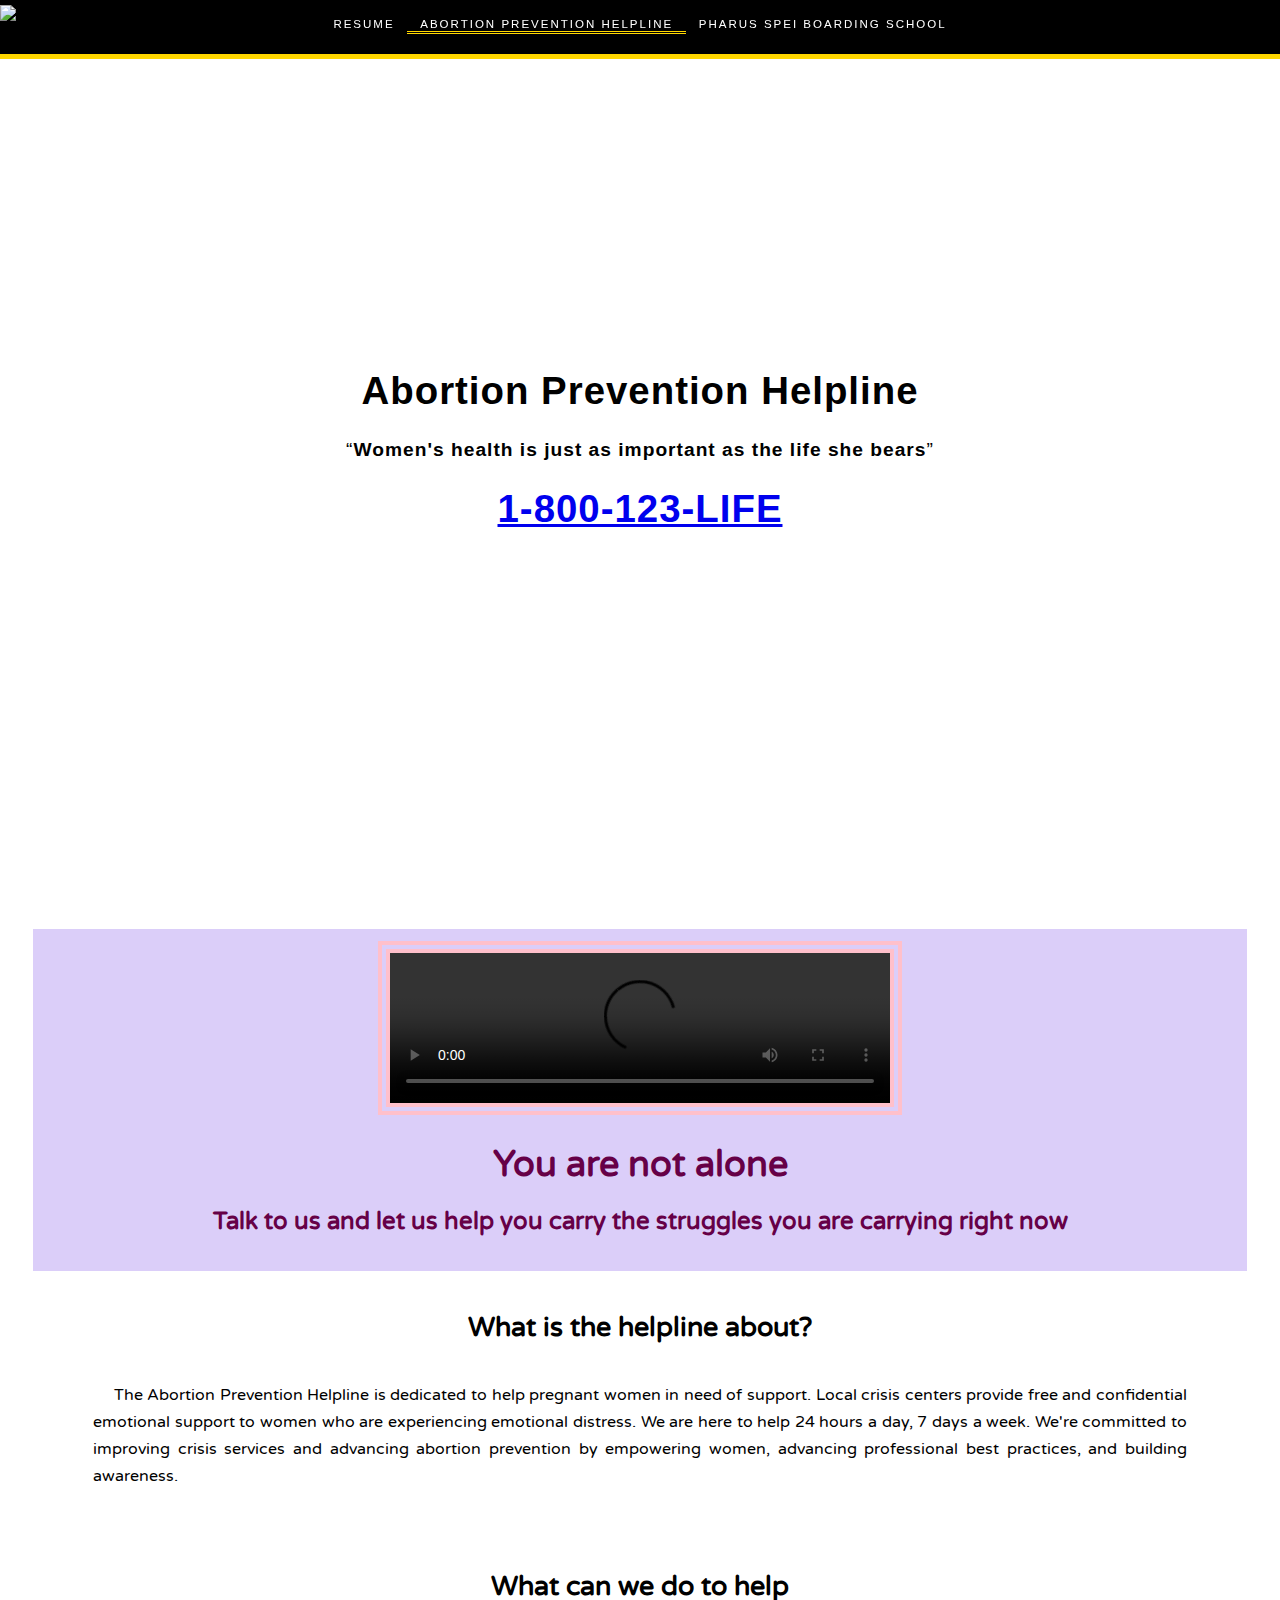
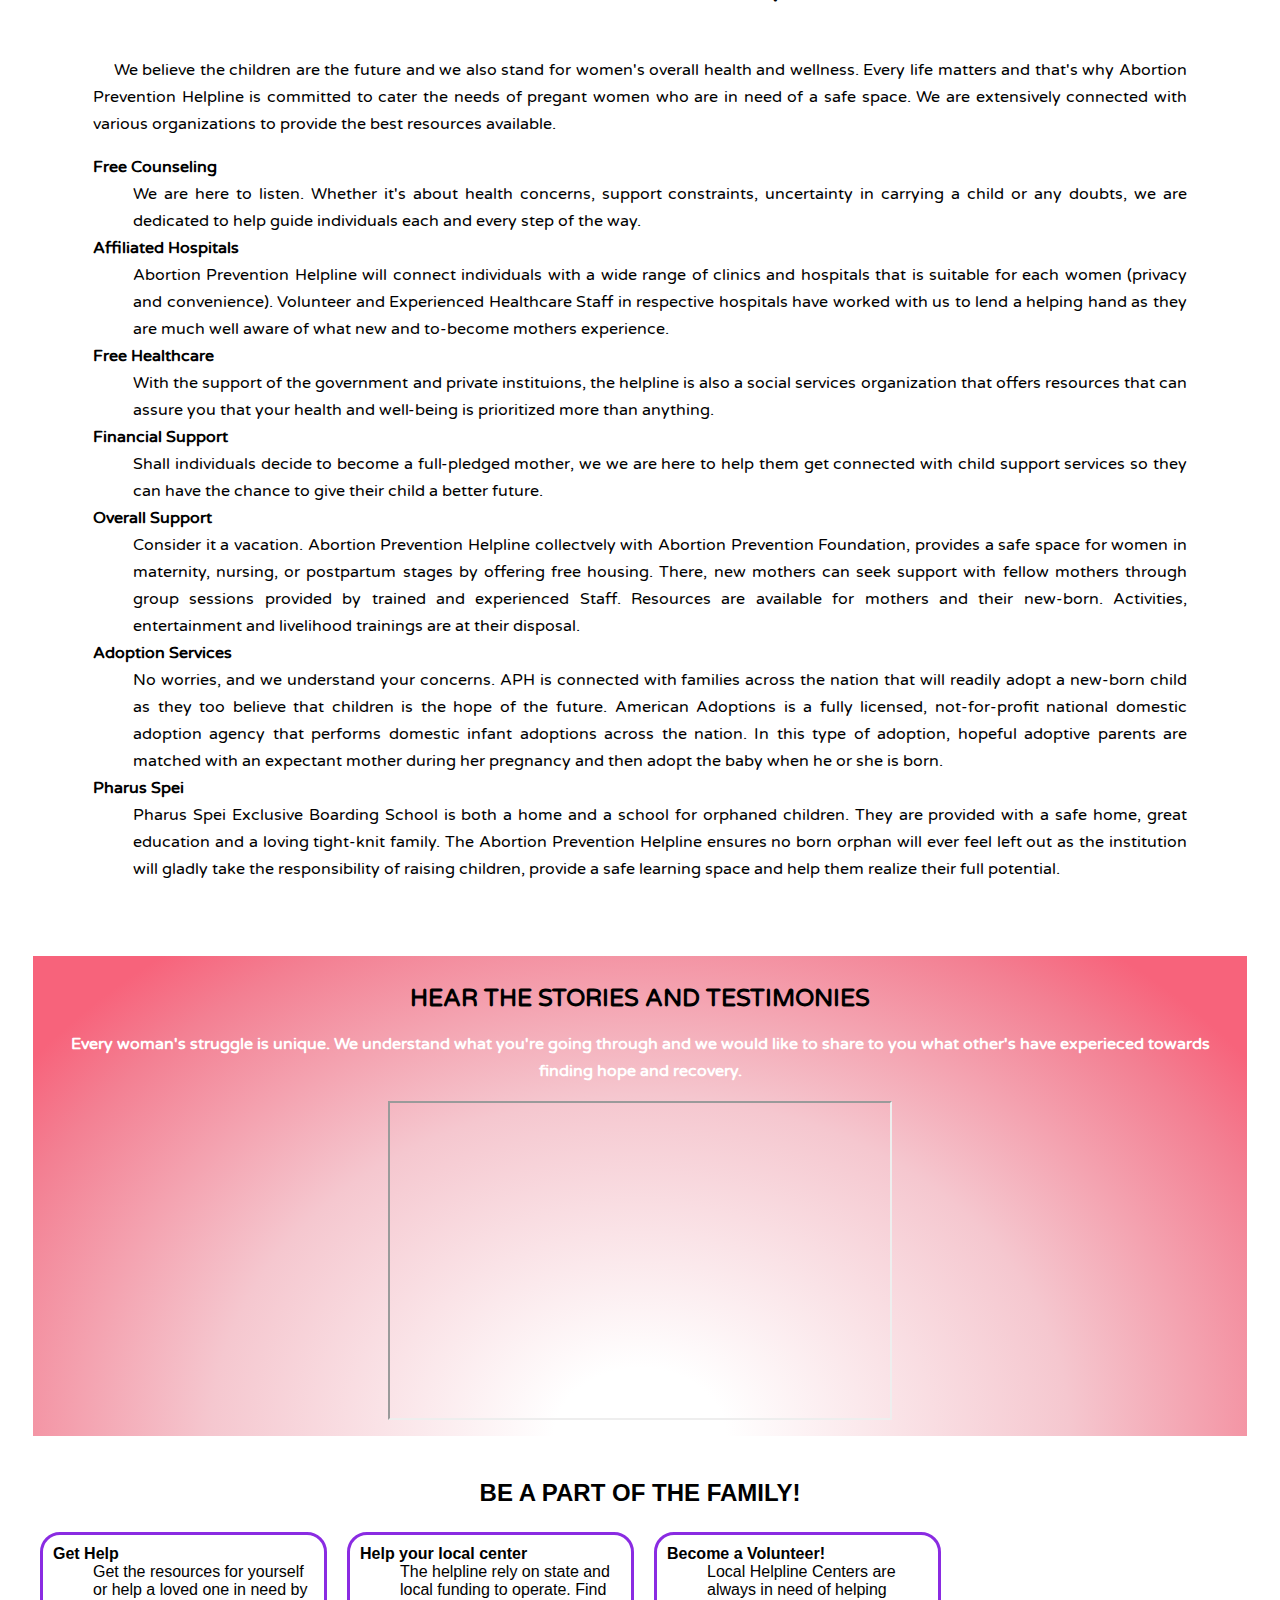
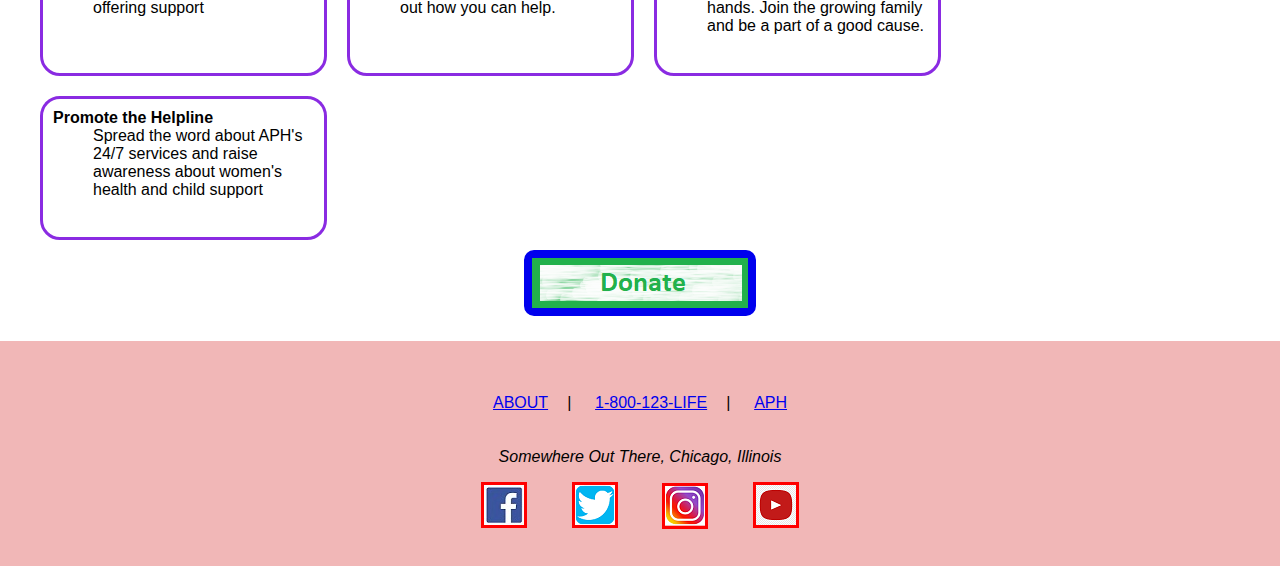
==== commit 63335c0c: "content update" ====
--- a/aph.html
+++ b/aph.html
@@ -14,7 +14,7 @@
 
   <body id="aphBG" class="background">
     <header id="navbar">
-      <div id="logo"><img src="images/Logo.png" alt="logo" title="Marc Envisions"></div>
+      <div id="logo"><img src="images/logo.png" alt="logo" title="Marc Envisions"></div>
       <nav id="navbar-container">
         <ul>
           <li><a href="index.html">Resume</a></li>
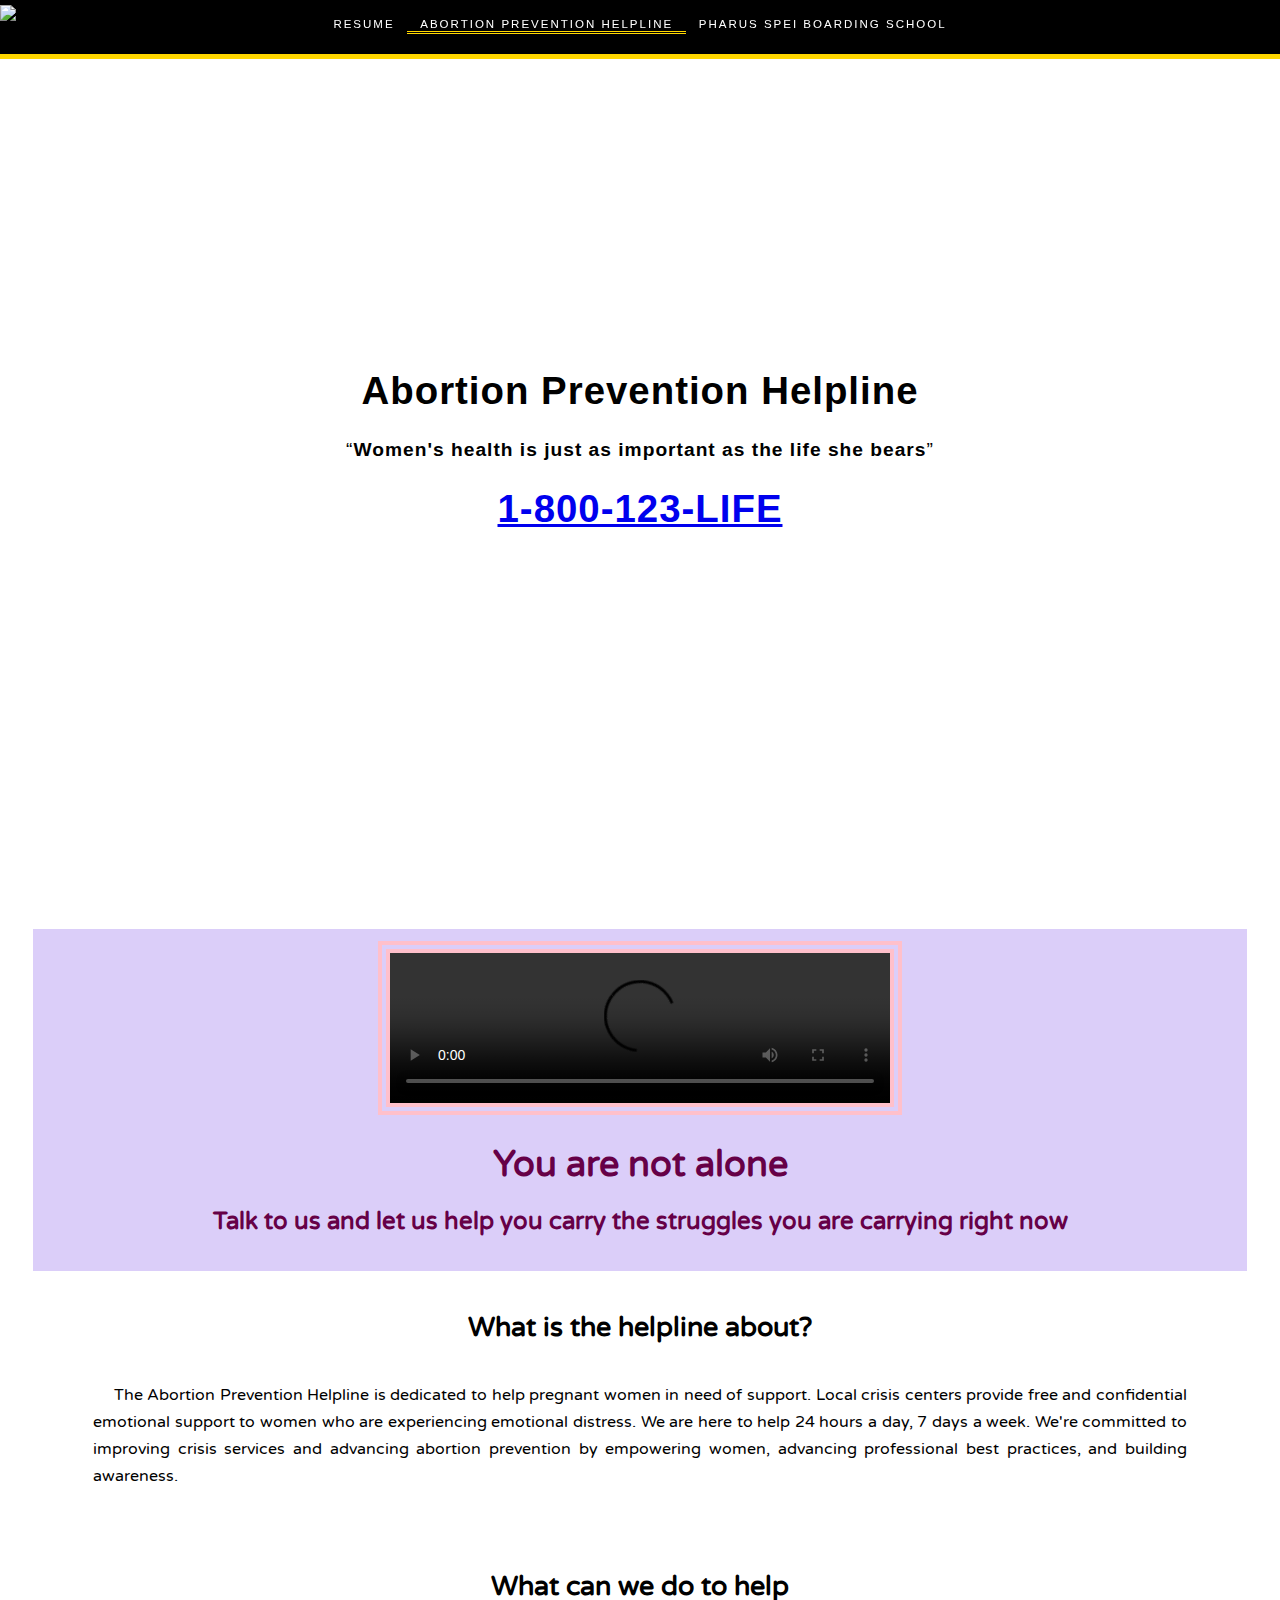
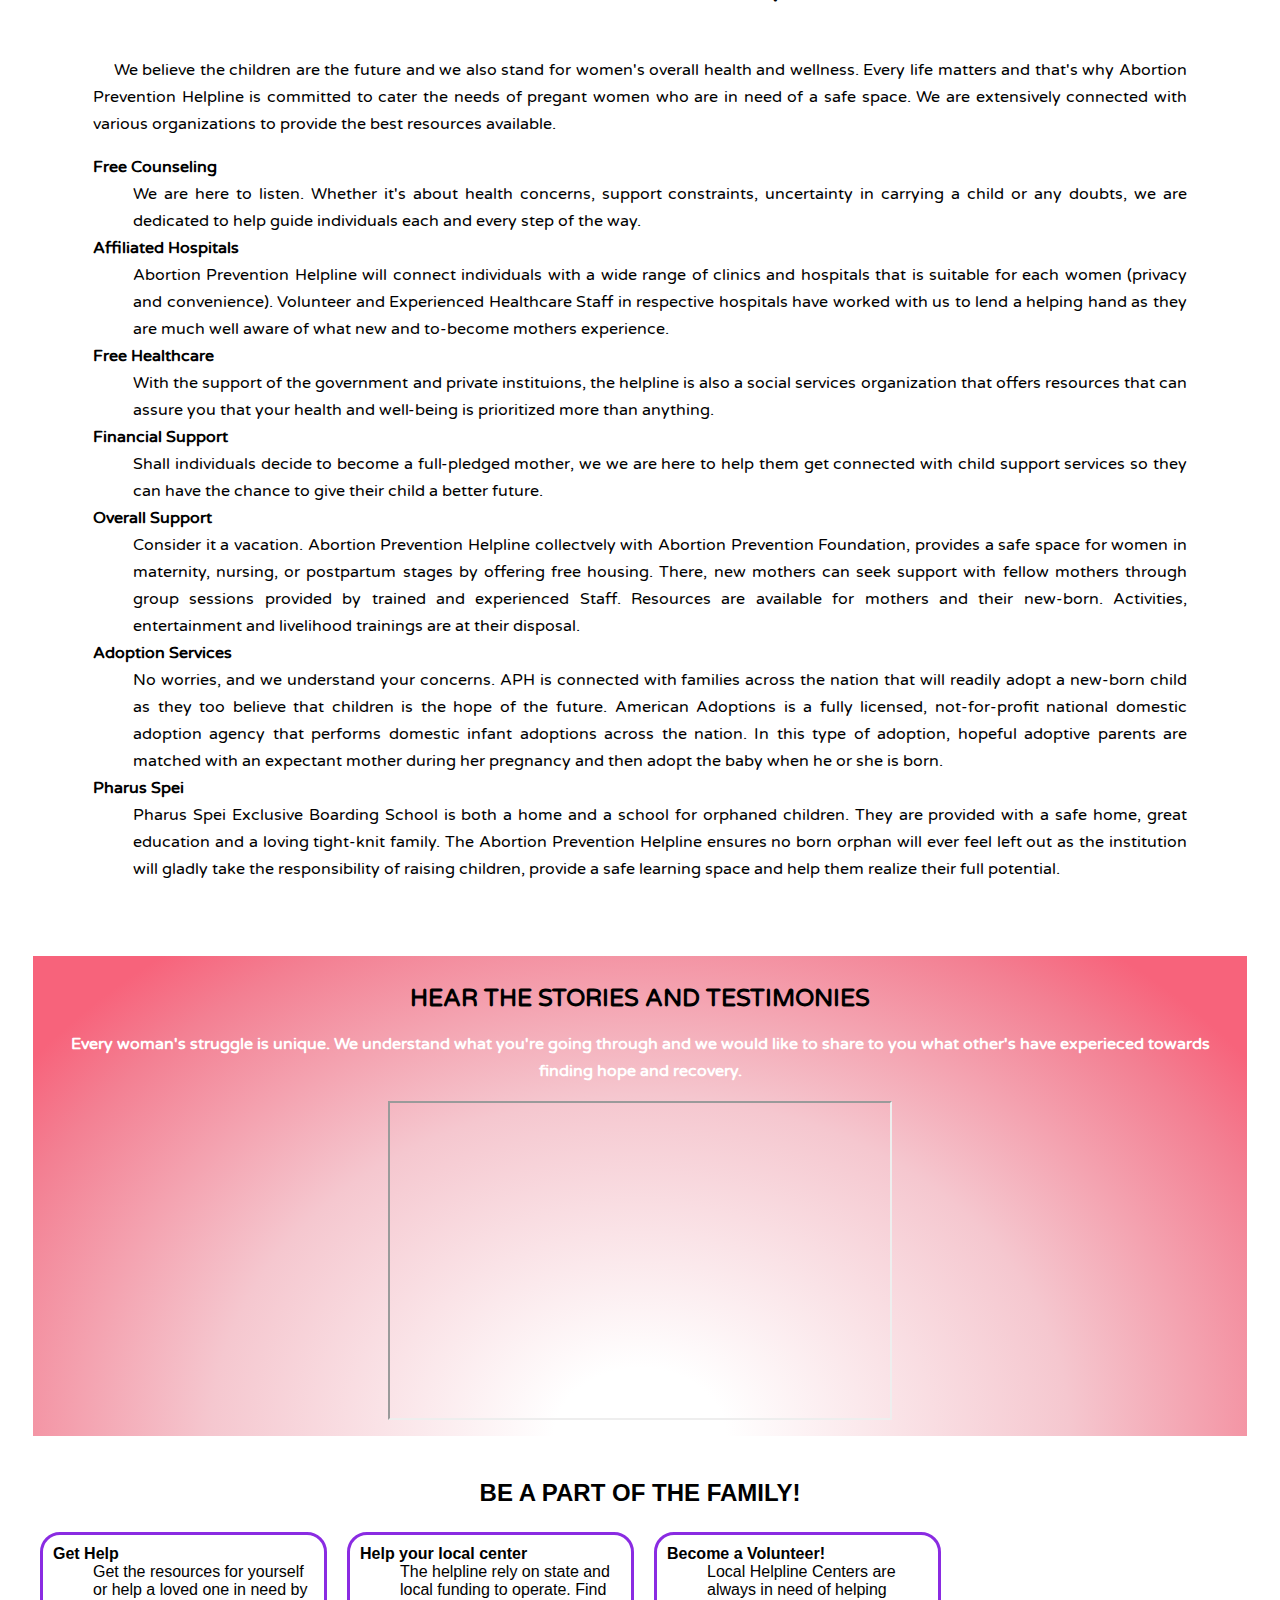
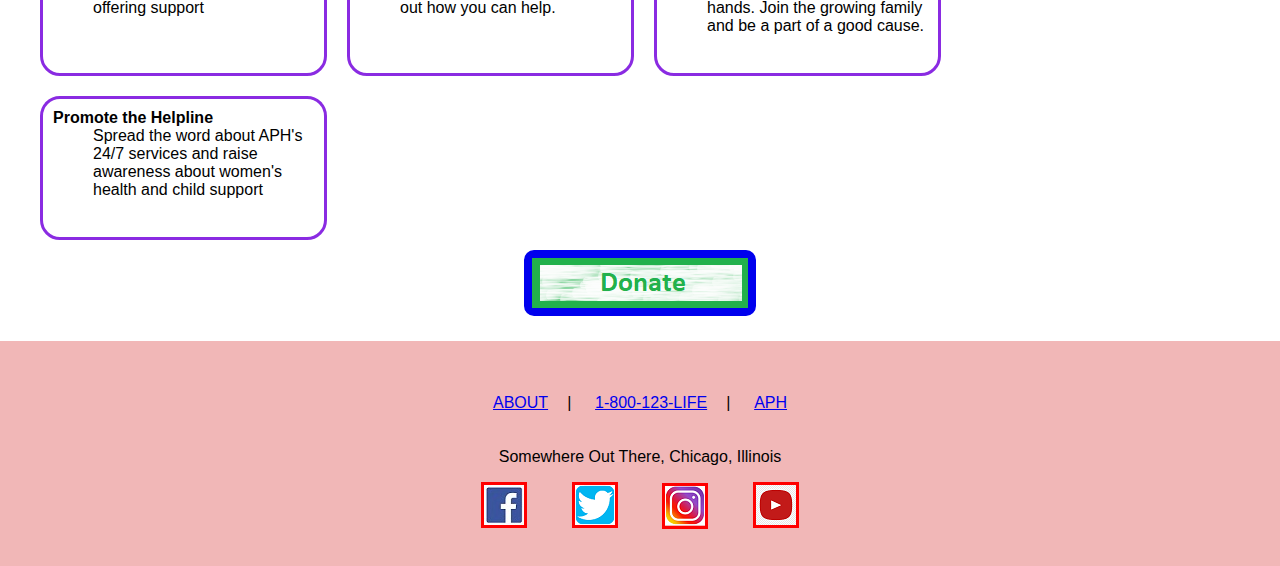
==== commit 797c8686: "content update" ====
--- a/aph.html
+++ b/aph.html
@@ -142,7 +142,7 @@
         <a href="tel:0123456789">1-800-123-LIFE</a>|
         <a href="aph.html">APH</a>
       </p>
-      <address>Somewhere Out There, Chicago, Illinois</address>
+      <p>Somewhere Out There, Chicago, Illinois</p>
       <p id="medialinks">
         <a href="https://www.facebook.com"><img src="images/fb.png" alt="this is facebook link" title="Connect with us on Facebook"></a>
         <a href="https://www.twitter.com"><img src="images/tt.png" alt="this is twitter link" title="Connect with us on Twitter"></a>
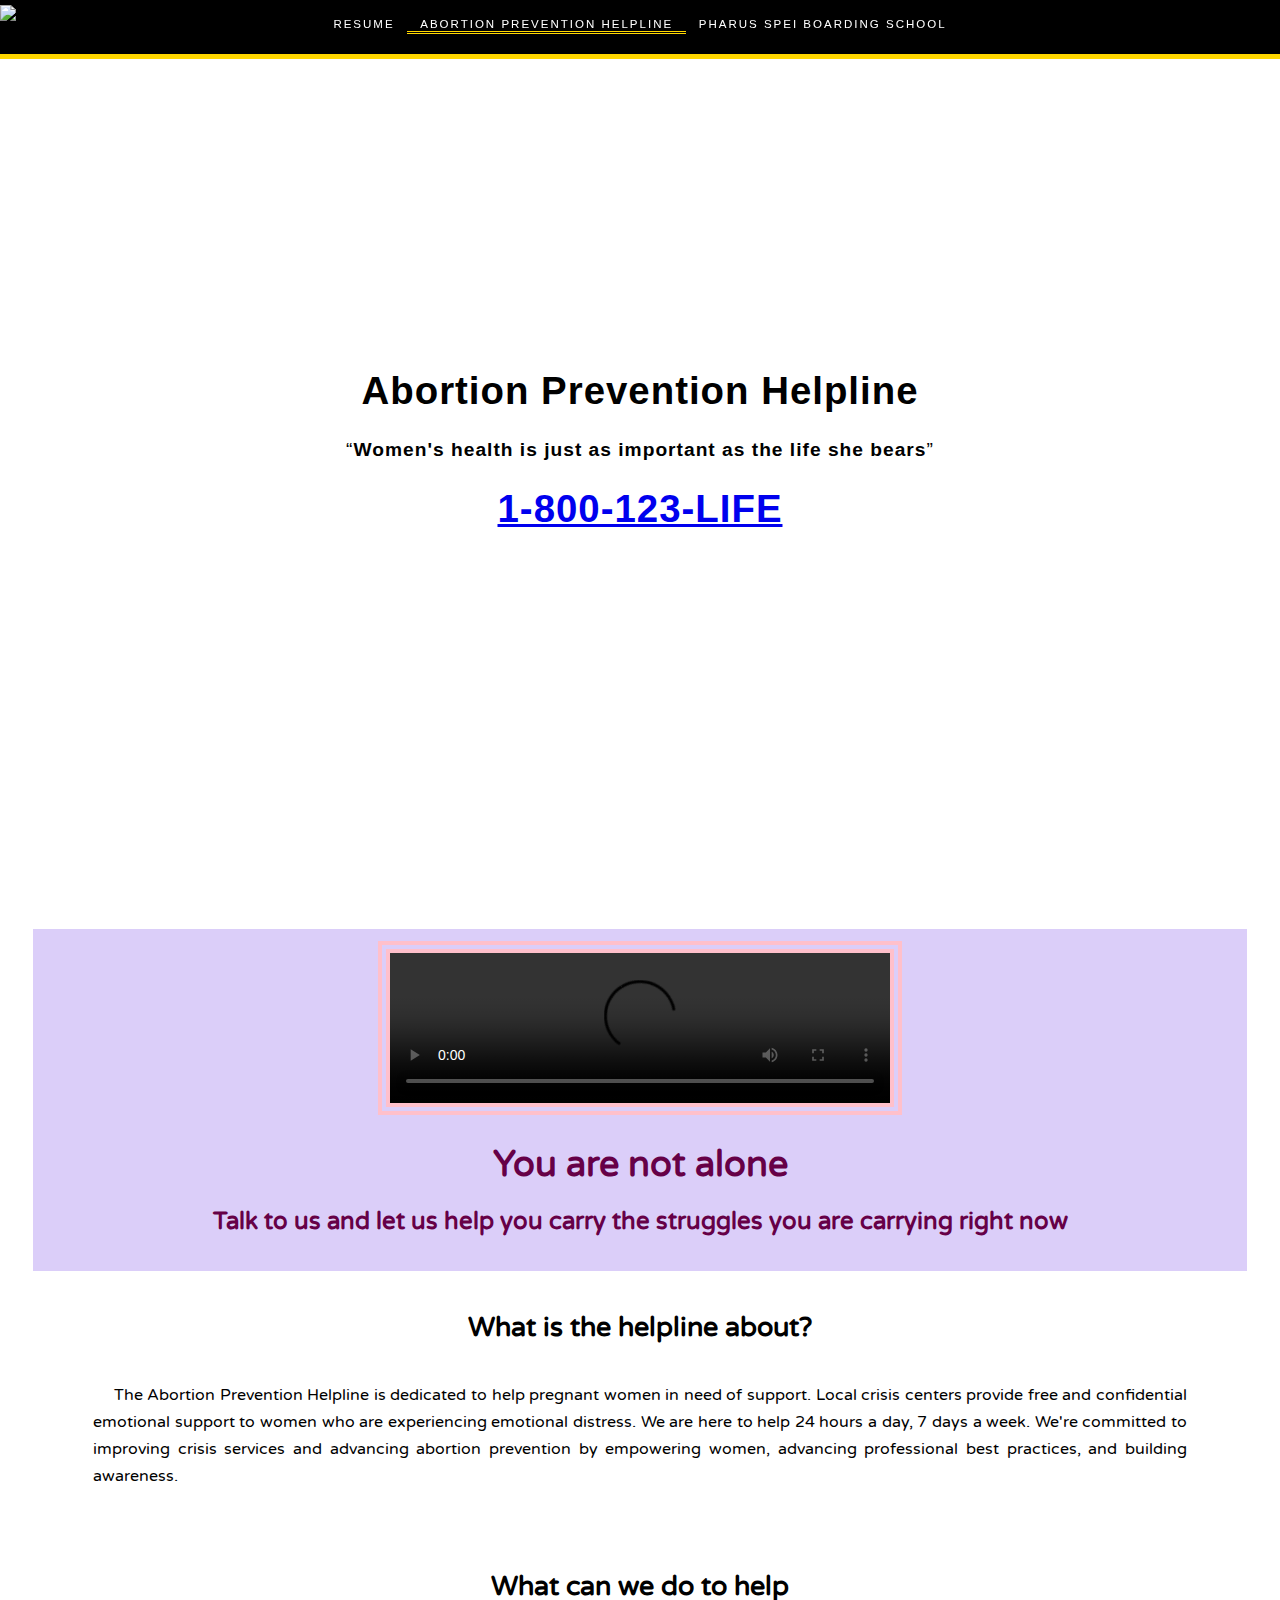
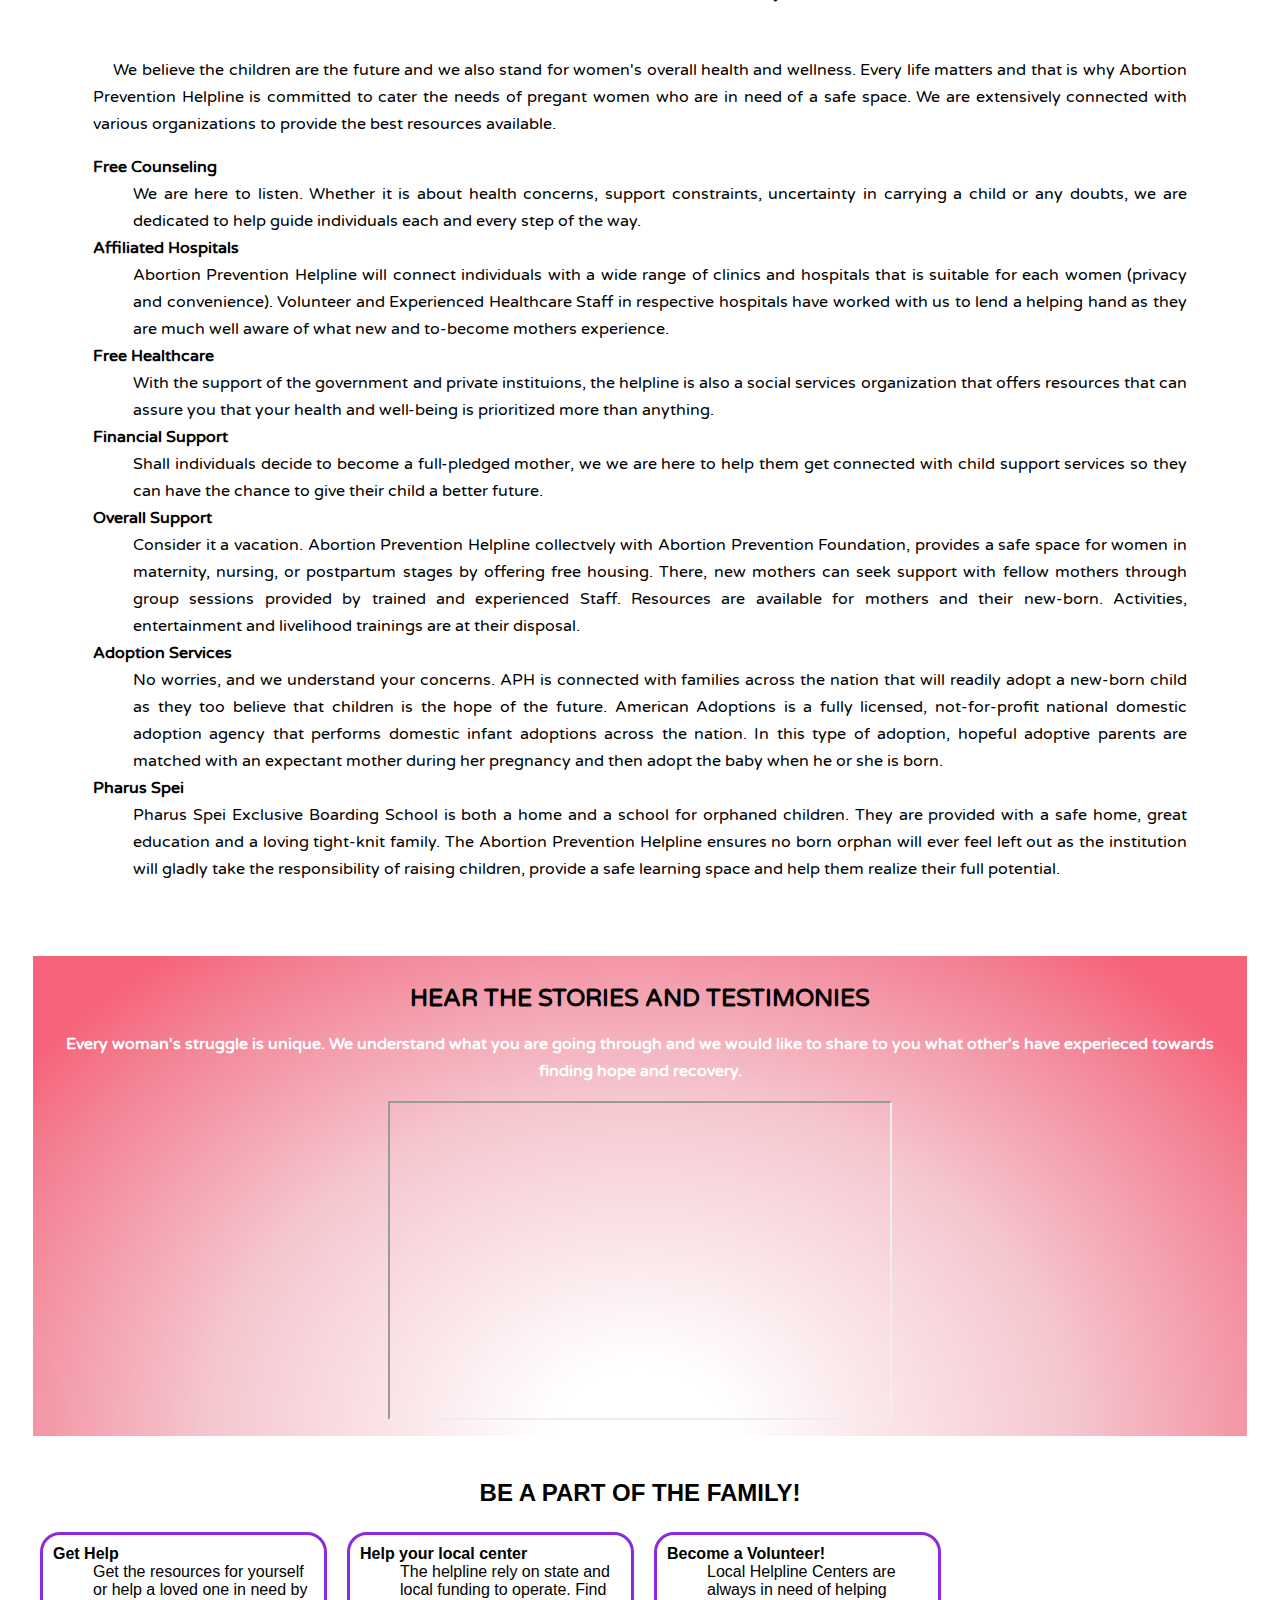
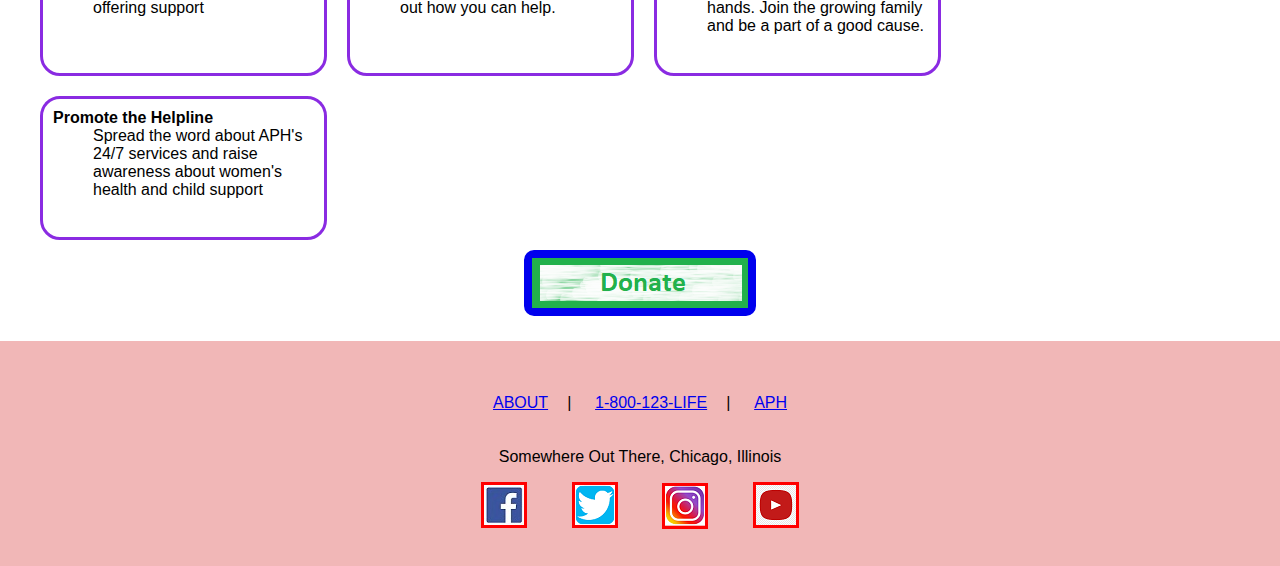
==== commit 05253dc8: "Update aph.html" ====
--- a/aph.html
+++ b/aph.html
@@ -27,7 +27,7 @@
       <section id="pagehead">
         <div>
           <h1>Abortion Prevention Helpline</h1>
-          <q><strong>Women's health is just as important as the life she bears</strong></q>
+          <q><strong>Women&#x27;s health is just as important as the life she bears</strong></q>
           <a href="tel:0123456789"><h1>1-800-123-LIFE</h1></a>
         </div>
       </section>
@@ -43,7 +43,7 @@
           <h2 class="title">What is the helpline about?</h2>
           <p class="description">
             &emsp; The Abortion Prevention Helpline is dedicated to help pregnant women in need of support. Local crisis centers provide free and confidential 
-            emotional support to women who are experiencing emotional distress. We are here to help 24 hours a day, 7 days a week. We're committed 
+            emotional support to women who are experiencing emotional distress. We are here to help 24 hours a day, 7 days a week. We&#x27;re committed 
             to improving crisis services and advancing abortion prevention by empowering women, advancing professional best practices, 
             and building awareness.
           </p>
@@ -53,14 +53,14 @@
           <h2 class="title">What can we do to help</h2>
           <div class="description">
             <p>
-              &emsp; We believe the children are the future and we also stand for women's overall health and wellness. Every life matters and that's why 
+              &emsp; We believe the children are the future and we also stand for women&#x27;s overall health and wellness. Every life matters and that is why 
               Abortion Prevention Helpline is committed to cater the needs of pregant women who are in need of a safe space. We are extensively connected 
               with various organizations to provide the best resources available.
             </p>
             <dl>
               <dt><strong>Free Counseling</strong></dt>
               <dd>
-                We are here to listen. Whether it's about health concerns, support constraints, uncertainty in carrying a child or any doubts, we 
+                We are here to listen. Whether it is about health concerns, support constraints, uncertainty in carrying a child or any doubts, we 
                 are dedicated to help guide individuals each and every step of the way. 
               </dd>
               <dt><strong>Affiliated Hospitals</strong></dt>
@@ -104,7 +104,7 @@
   
         <section id="s_t">
           <h2>Hear the stories and testimonies</h2>
-          <p><strong>Every woman's struggle is unique. We understand what you're going through and we would like to share to you what other's have experieced towards finding hope and recovery.</strong></p>
+          <p><strong>Every woman&#x27;s struggle is unique. We understand what you are going through and we would like to share to you what other&#x27;s have experieced towards finding hope and recovery.</strong></p>
           <iframe class="media" width="500" height="315" src="https://www.youtube.com/embed/kkMbNceHHxA" title="YouTube video player" allow="accelerometer; autoplay; clipboard-write; encrypted-media; gyroscope; picture-in-picture" allowfullscreen></iframe>
         </section>
         
@@ -126,7 +126,7 @@
               </div>
               <div class="box">
                 <dt><strong>Promote the Helpline</strong></dt>
-                <dd>Spread the word about APH's 24/7 services and raise awareness about women's health and child support</dd>
+                <dd>Spread the word about APH&#x27;s 24/7 services and raise awareness about women&#x27;s health and child support</dd>
               </div>
             </dl>
           </div>
@@ -142,7 +142,7 @@
         <a href="tel:0123456789">1-800-123-LIFE</a>|
         <a href="aph.html">APH</a>
       </p>
-      <p>Somewhere Out There, Chicago, Illinois</p>
+      <p class="address">Somewhere Out There, Chicago, Illinois</p>
       <p id="medialinks">
         <a href="https://www.facebook.com"><img src="images/fb.png" alt="this is facebook link" title="Connect with us on Facebook"></a>
         <a href="https://www.twitter.com"><img src="images/tt.png" alt="this is twitter link" title="Connect with us on Twitter"></a>
